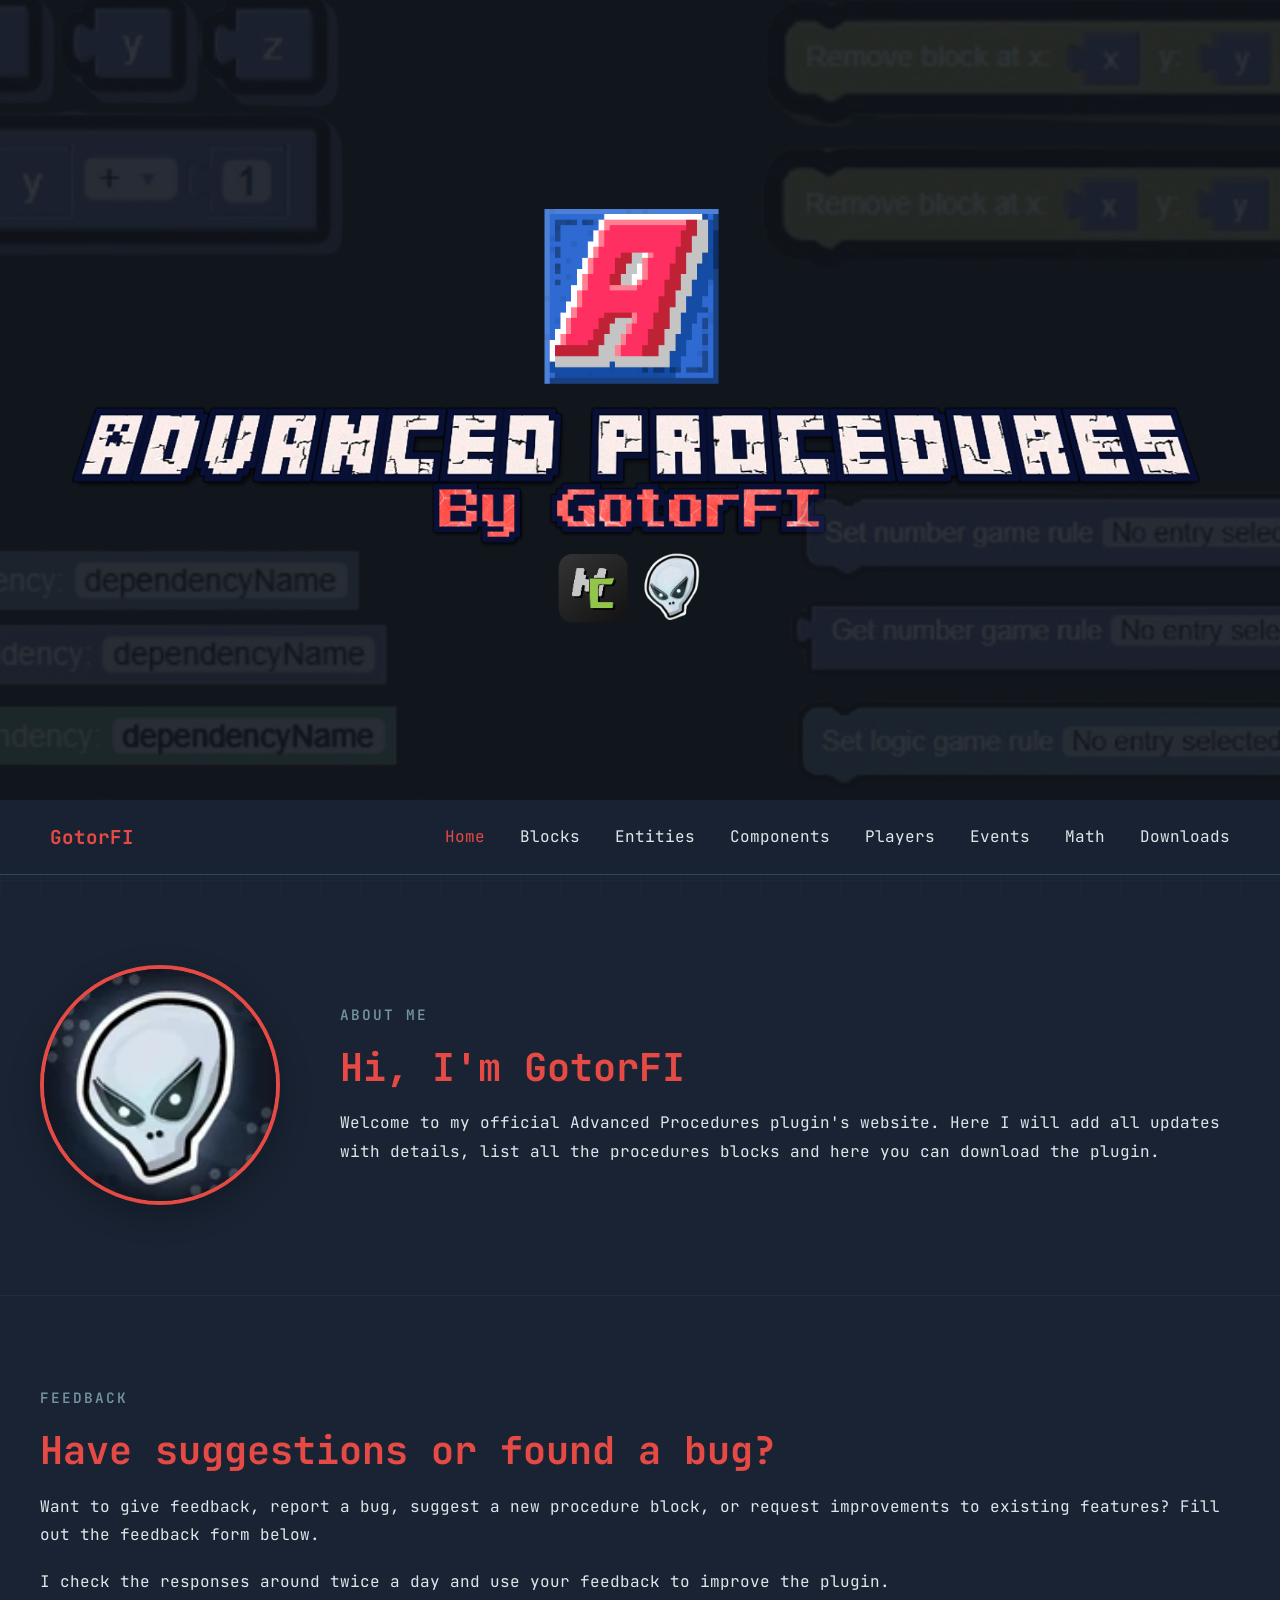
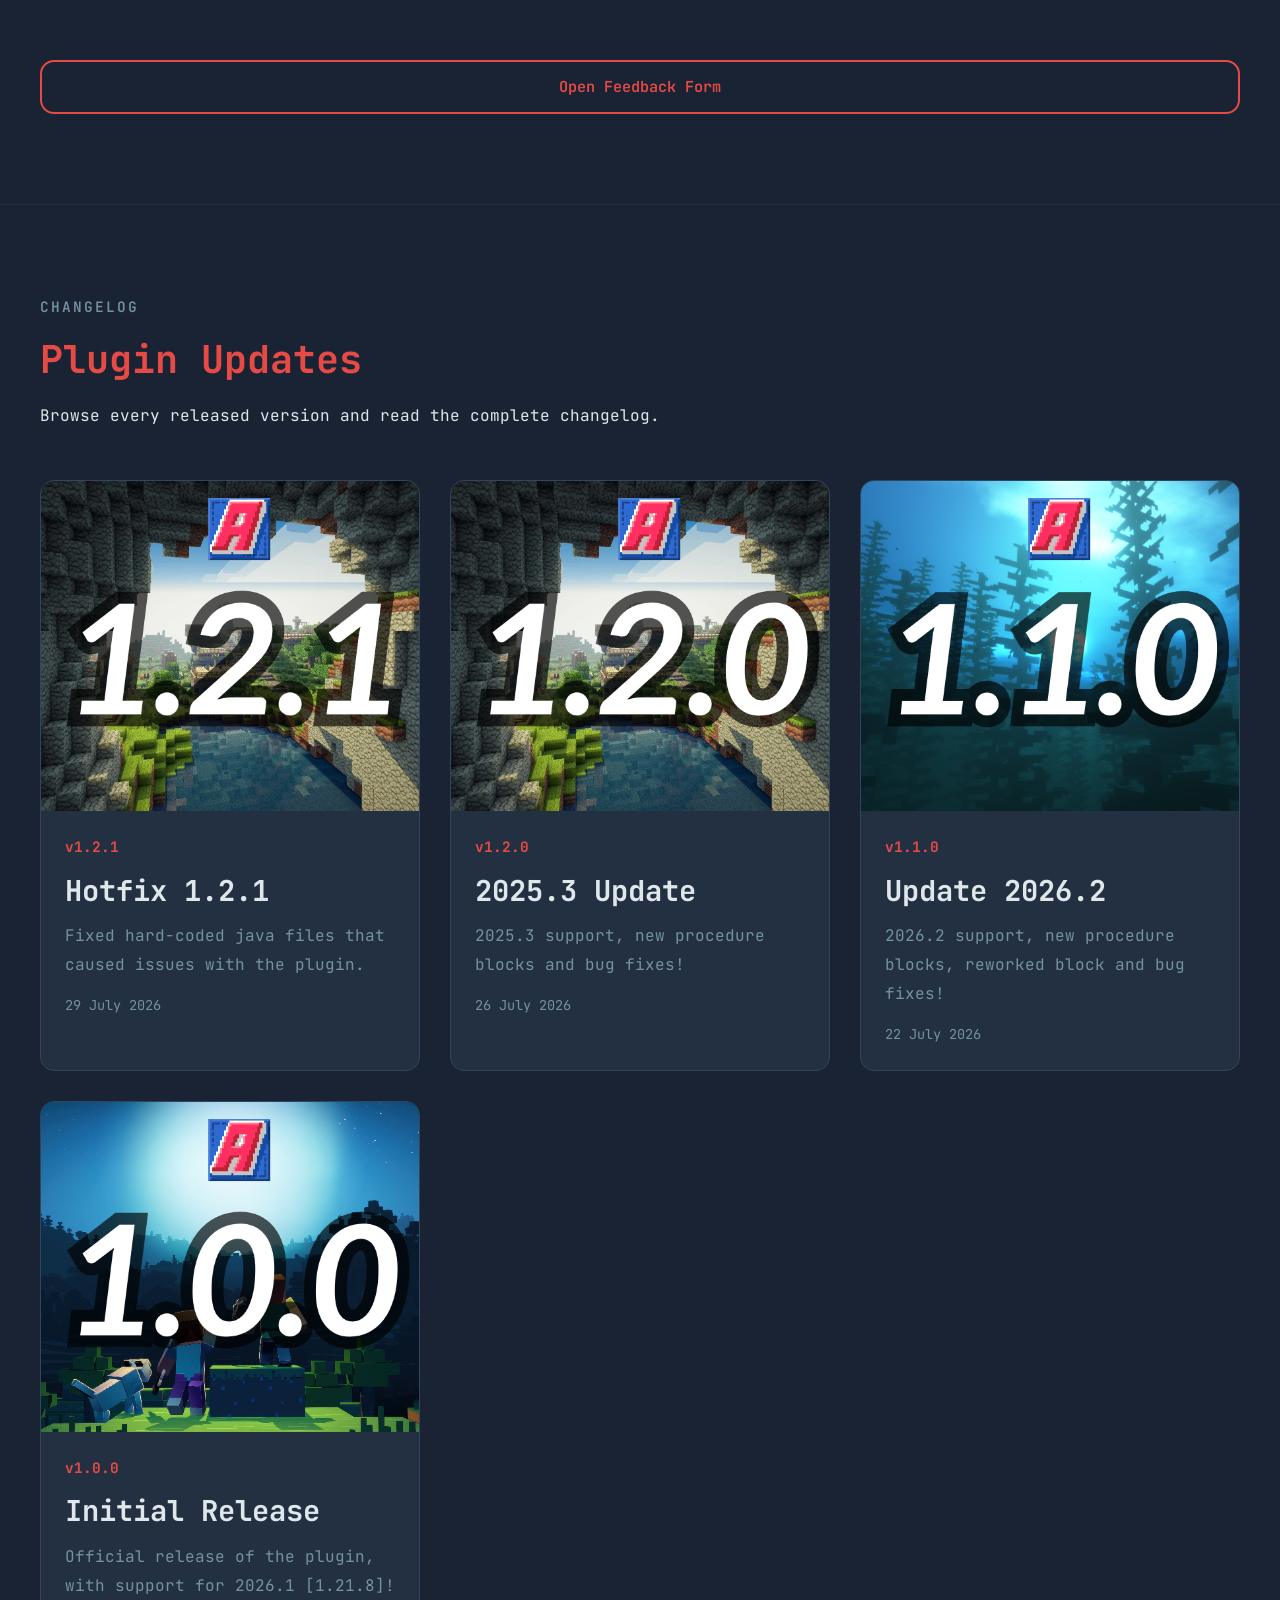
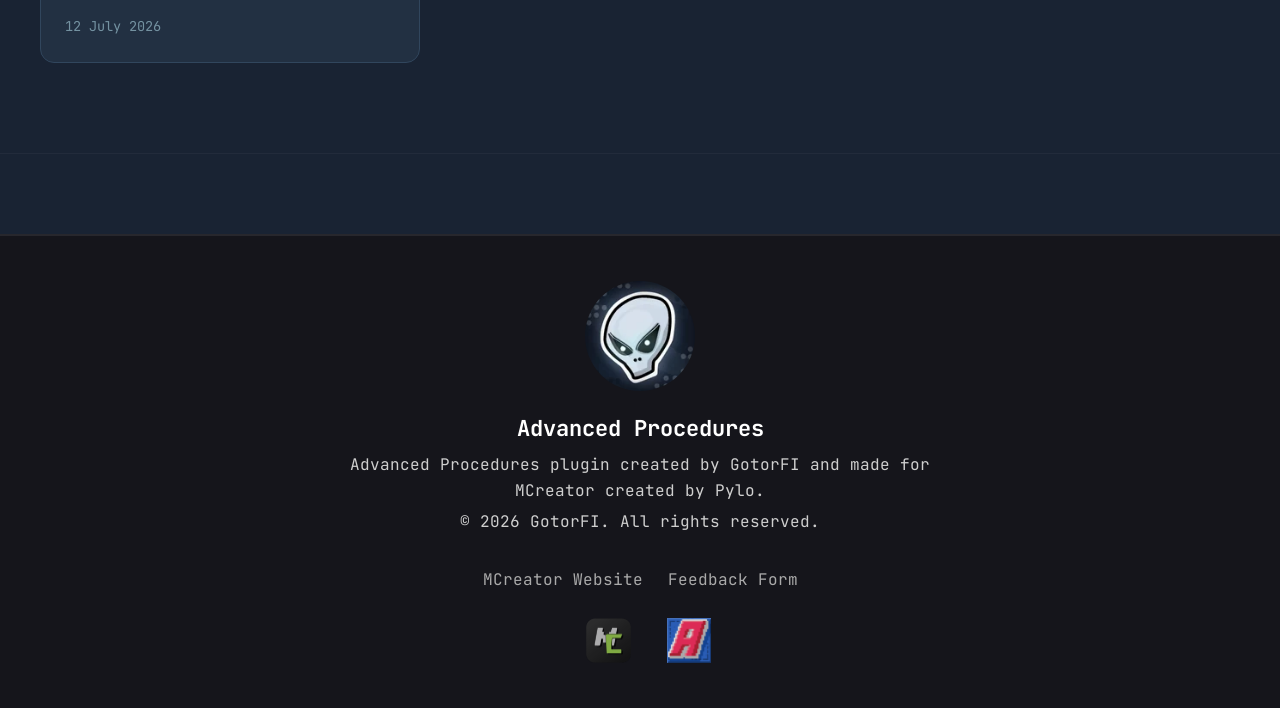
==== index.html @ 1b149593 "pages release v.1.0" ====
<!DOCTYPE html>
<html lang="en">

<head>

    <meta charset="UTF-8">
    <meta name="viewport" content="width=device-width, initial-scale=1.0">

    <title>Advanced Procedures</title>

    <link rel="icon" type="image/png" href="IMG/icon.png">

    <link rel="preconnect" href="https://fonts.googleapis.com">
    <link rel="preconnect" href="https://fonts.gstatic.com" crossorigin>

    <link href="https://fonts.googleapis.com/css2?family=JetBrains+Mono:wght@300;400;500;600;700;800&display=swap" rel="stylesheet">

    <link rel="stylesheet" href="CSS/variables.css">
    <link rel="stylesheet" href="CSS/layout.css">
    <link rel="stylesheet" href="CSS/components.css">
    <link rel="stylesheet" href="CSS/animations.css">
    <link rel="stylesheet" href="CSS/style.css">
    <link rel="stylesheet" href="CSS/responsive.css">

</head>

<body>

    <!-- Header -->

    <header class="hero">

        <img src="IMG/header.png" alt="Header">


    </header>

    <!-- Navigation -->

    <nav class="navbar">

        <div class="navbar-logo">

            <a href="index.html">GotorFI</a>

        </div>

        <button class="navbar-toggle">

            ☰

        </button>

        <ul class="navbar-links">

            <li><a href="index.html" class="active">Home</a></li>
            <li><a href="block.html">Blocks</a></li>
            <li><a href="entity.html">Entities</a></li>
            <li><a href="component.html">Components</a></li>
            <li><a href="player.html">Players</a></li>
            <li><a href="event.html">Events</a></li>
            <li><a href="math.html">Math</a></li>
            <li><a href="downloads.html">Downloads</a></li>

        </ul>

    </nav>

    <main>

        <!-- About -->

        <section class="section section-center">

            <img class="profile-image fade-in" src="IMG/profile.png" alt="Profile">

            <div class="section-content fade-in">

                <span class="section-label">
                    ABOUT ME
                </span>

                <h2>Hi, I'm GotorFI</h2>

                <p>
                    Welcome to my official Advanced Procedures plugin's website. Here I will add all updates with details, list all the procedures blocks and here you can download the plugin.
                </p>

            </div>

        </section>

                <!-- Feedback -->

        <section class="section section-center">

            <div class="section-content fade-in">

                <span class="section-label">
                    FEEDBACK
                </span>

                <h2>Have suggestions or found a bug?</h2>

                <p>
                    Want to give feedback, report a bug, suggest a new procedure block,
                    or request improvements to existing features?
                    Fill out the feedback form below.
                </p>

                <p>
                    I check the responses around twice a day and use your feedback
                    to improve the plugin.
                </p>

                <br>

                <a 
                    class="button-outline"
                    href="https://forms.gle/CTCfRu6MkLdNnoHX9"
                    target="_blank">

                    Open Feedback Form

                </a>

            </div>

        </section>
        

        <!-- Updates -->

        <section class="section">
            <div class="section-content">
                <span class="section-label">
                    CHANGELOG
                </span>

                <h2>Plugin Updates</h2>

                <p>
                    Browse every released version and read the complete changelog.
                </p>

            </div>
            <div class="updates-grid" id="updates-grid"></div>
        </section>


        <footer class="site-footer">

            <div class="footer-avatar">

                <img src="IMG/profile.png" alt="GotorFI">

            </div>


            <div class="footer-info">

                <h3>Advanced Procedures</h3>

                <p>
                    Advanced Procedures plugin created by GotorFI
                    and made for MCreator created by Pylo.
                </p>

                <p>
                    © 2026 GotorFI. All rights reserved.
                </p>

            </div>


            <div class="footer-links">

                <a href="https://mcreator.net/plugin/123957/release-advanced-procedures-gotorfi" target="_blank">
                    MCreator Website
                </a>

                <a href="https://forms.gle/CTCfRu6MkLdNnoHX9" target="_blank">
                    Feedback Form
                </a>

            </div>


            <div class="footer-logos">

                <img src="IMG/mcreator.png" alt="MCreator">

                <img src="IMG/icon.png" alt="Advanced Procedures">

            </div>

        </footer>
    </main>
    <script src="JS/main.js"></script>
    <script src="JS/navbar.js"></script>
    <script src="JS/animation.js"></script>
    <script src="JS/scroll.js"></script>
    <script src="JS/updateslist.js"></script>

</body>

</html>
---- CSS/variables.css ----
:root {
    --background: #192333;
    --primary: #e64a45;
    --text: #dfe7eb;
    --info: #7492a1;

    --surface: #223042;
    --surface-light: #2b3b52;
    --surface-dark: #151d2b;

    --border: #31465d;
    --shadow: rgba(0,0,0,.25);

    --success: #46b96a;
    --warning: #f0b94d;
    --danger: #e64a45;

    --radius-small: 8px;
    --radius: 14px;
    --radius-large: 20px;

    --transition-fast: .15s;
    --transition: .3s;
    --transition-slow: .6s;

    --navbar-height: 75px;
    --header-height: 800px;

    --content-width: 1400px;
    --content-padding: 32px;

    --font: "JetBrains Mono", monospace;

    --shadow-small: 0 4px 12px rgba(0,0,0,.18);
    --shadow-medium: 0 10px 30px rgba(0,0,0,.25);
    --shadow-large: 0 20px 60px rgba(0,0,0,.35);

    --z-navbar: 1000;
    --z-menu: 1050;
    --z-overlay: 1100;
}
---- CSS/layout.css ----
/* Base */

* {
    margin: 0;
    padding: 0;
    box-sizing: border-box;
}

html {
    scroll-behavior: smooth;
}

body {
    background: var(--background);
    color: var(--text);
    font-family: var(--font);
    overflow-x: hidden;
}

/* Main */

main {
    width: 100%;
}

.section {
    width: min(100%, var(--content-width));
    margin: 0 auto;
    padding: 100px var(--content-padding);
}

.section-center {
    display: flex;
    align-items: center;
    justify-content: center;
    gap: 60px;
}

.section-left {
    text-align: left;
}

.section-right {
    text-align: right;
}

.section-content {
    display: flex;
    flex-direction: column;
    gap: 18px;
}

.split {
    display: grid;
    grid-template-columns: repeat(2,1fr);
    gap: 60px;
    align-items: center;
}

.grid-2 {
    display: grid;
    grid-template-columns: repeat(2,1fr);
    gap: 30px;
}

.grid-3 {
    display: grid;
    grid-template-columns: repeat(3,1fr);
    gap: 30px;
}

.grid-4 {
    display: grid;
    grid-template-columns: repeat(4,1fr);
    gap: 30px;
}

/* Header */

.hero {
    position: relative;
    width: 100%;
    height: var(--header-height);
    overflow: hidden;
}

.hero img {
    width: 100%;
    height: 100%;
    object-fit: cover;
}

.hero-overlay {
    position: absolute;
    inset: 0;
    display: flex;
    flex-direction: column;
    justify-content: center;
    align-items: center;
    background: linear-gradient(rgba(0,0,0,.2),rgba(0,0,0,.55));
    text-align: center;
    padding: 30px;
}

/* Navigation */

.navbar {
    position: sticky;
    top: 0;
    width: 100%;
    height: var(--navbar-height);
    display: flex;
    align-items: center;
    justify-content: space-between;
    padding: 0 50px;
    background: rgba(25,35,51,.92);
    backdrop-filter: blur(12px);
    border-bottom: 1px solid var(--border);
    z-index: var(--z-navbar);
}

.navbar-logo a {
    color: var(--primary);
    text-decoration: none;
    font-size: 1.2rem;
    font-weight: 700;
}

.navbar-links {
    display: flex;
    align-items: center;
    gap: 35px;
    list-style: none;
}

.navbar-links a {
    color: var(--text);
    text-decoration: none;
    transition: color var(--transition);
}

.navbar-links a:hover,
.navbar-links a.active {
    color: var(--primary);
}

.navbar-toggle {
    display: none;
}
---- CSS/components.css ----
/* Typography */

h1,h2,h3,h4,h5,h6 {
    color: var(--primary);
    font-weight: 700;
    line-height: 1.2;
}

h1 {
    font-size: 3.5rem;
}

h2 {
    font-size: 2.4rem;
}

h3 {
    font-size: 1.8rem;
}

p {
    color: var(--text);
    line-height: 1.8;
}

a {
    color: inherit;
}

.section-label {
    color: var(--info);
    font-size: .9rem;
    font-weight: 600;
    letter-spacing: 2px;
    text-transform: uppercase;
}

.subtitle {
    color: var(--info);
}

/* Images */

.profile-image {
    width: 240px;
    height: 240px;
    border-radius: 50%;
    object-fit: cover;
    border: 4px solid var(--primary);
    box-shadow: var(--shadow-medium);
    flex-shrink: 0;
}

/* Cards */

.card {
    display: flex;
    flex-direction: column;
    gap: 18px;
    background: var(--surface);
    border: 1px solid var(--border);
    border-radius: var(--radius);
    padding: 28px;
    transition: transform var(--transition),border-color var(--transition),box-shadow var(--transition);
}

.card:hover {
    transform: translateY(-8px);
    border-color: var(--primary);
    box-shadow: var(--shadow-medium);
}

.card-header {
    display: flex;
    align-items: center;
    justify-content: space-between;
    gap: 20px;
}

.card-title {
    color: var(--primary);
    font-size: 1.25rem;
    font-weight: 700;
}

.card-description {
    color: var(--info);
}

/* Code */

.code-block {
    width: 100%;
    overflow-x: auto;
    background: var(--surface-dark);
    border: 1px solid var(--border);
    border-radius: var(--radius);
    padding: 24px;
    font-family: var(--font);
}

.code-block code {
    color: var(--text);
    white-space: pre;
}

/* Message Boxes */

.info-box,
.success-box,
.warning-box,
.error-box {
    display: flex;
    flex-direction: column;
    gap: 10px;
    border-left: 5px solid;
    border-radius: var(--radius);
    padding: 22px;
}

.info-box {
    background: rgba(116,146,161,.12);
    border-color: var(--info);
}

.success-box {
    background: rgba(70,185,106,.12);
    border-color: var(--success);
}

.warning-box {
    background: rgba(240,185,77,.12);
    border-color: var(--warning);
}

.error-box {
    background: rgba(230,74,69,.12);
    border-color: var(--danger);
}

/* Buttons */

.button,
.button-outline,
.button-danger {
    display: inline-flex;
    align-items: center;
    justify-content: center;
    gap: 10px;
    cursor: pointer;
    border-radius: var(--radius);
    font-family: inherit;
    font-size: .95rem;
    font-weight: 600;
    padding: 12px 24px;
    text-decoration: none;
    transition: background var(--transition),color var(--transition),border-color var(--transition),transform var(--transition);
}

.button {
    background: var(--primary);
    color: white;
    border: none;
}

.button:hover {
    transform: translateY(-2px);
}

.button-outline {
    background: transparent;
    color: var(--primary);
    border: 2px solid var(--primary);
}

.button-outline:hover {
    background: var(--primary);
    color: white;
}

.button-danger {
    background: var(--danger);
    color: white;
    border: none;
}

.button-danger:hover {
    transform: translateY(-2px);
}

/* Lists */

.list {
    display: flex;
    flex-direction: column;
    gap: 12px;
    list-style: none;
}

.list li {
    color: var(--text);
}

/* Dividers */

.divider {
    width: 100%;
    height: 1px;
    background: var(--border);
}

/* Tags */

.tag {
    display: inline-flex;
    align-items: center;
    background: var(--surface-light);
    color: var(--info);
    border-radius: 999px;
    padding: 6px 14px;
    font-size: .8rem;
    font-weight: 600;
}

/* Tables */

.table-wrapper {
    overflow-x: auto;
}

table {
    width: 100%;
    border-collapse: collapse;
}

th,
td {
    padding: 16px;
    text-align: left;
    border-bottom: 1px solid var(--border);
}

th {
    color: var(--primary);
}

tr:hover {
    background: rgba(255,255,255,.03);
}

/* Updates */

.updates-grid {
    display: grid;
    grid-template-columns: repeat(auto-fit,minmax(340px,1fr));
    gap: 30px;
    margin-top: 50px;
}

.update-card {
    display: flex;
    flex-direction: column;
    overflow: hidden;
    background: var(--surface);
    border: 1px solid var(--border);
    border-radius: var(--radius);
    text-decoration: none;
    transition: transform var(--transition),border-color var(--transition),box-shadow var(--transition);
}

.update-card:hover {
    transform: translateY(-8px);
    border-color: var(--primary);
    box-shadow: var(--shadow-large);
}

.update-card img {
    width: 100%;
    height: 330px;
    object-fit: cover;
}

.update-content {
    display: flex;
    flex-direction: column;
    gap: 14px;
    padding: 24px;
}

.update-version {
    color: var(--primary);
    font-weight: 700;
    font-size: .9rem;
}

.update-content h3 {
    color: var(--text);
}

.update-content p {
    color: var(--info);
}
.update-date {
    margin-top: auto;
    color: var(--info);
    font-size: .85rem;
}

/* Update Header */

.update-header {
    display: flex;
    align-items: center;
    gap: 30px;
    margin-bottom: 40px;
}

.update-header img {
    width: 220px;
    height: 124px;
    object-fit: cover;
    border-radius: var(--radius);
    border: 1px solid var(--border);
    box-shadow: var(--shadow-medium);
}

.update-header-content {
    display: flex;
    flex-direction: column;
    gap: 12px;
}

/* ========================================================= */
/* MCREATOR STYLE PROCEDURE BLOCK */
/* ========================================================= */

.procedure-card {

    --color: var(--block-color);

    position: relative;

    margin-bottom: 20px;

    padding: 18px 22px;
    padding-left: 34px;

    background: var(--color);

    border-radius: 8px;

    overflow: visible;

    transition:
        transform .15s ease,
        filter .15s ease;

    box-shadow:
        inset 0 -4px rgba(0,0,0,.20),
        0 6px 18px rgba(0,0,0,.25);

}

/* Left connector */

.procedure-card::before{

    content:"";

    position:absolute;

    left:-12px;
    top:18px;

    width:22px;
    height:32px;

    background:inherit;

    border-radius:8px 0 0 8px;

}

/* Right socket */

.procedure-card::after{

    content:"";

    position:absolute;

    right:-10px;
    top:18px;

    width:18px;
    height:32px;

    background:#1b1b1b;

    border-radius:0 8px 8px 0;

}

.procedure-card:hover{

    transform:translateY(-2px);

    filter:brightness(1.05);

}

.procedure-header{

    display:flex;

    justify-content:space-between;

    align-items:flex-start;

    gap:15px;

}

.procedure-title{

    color:white;

    font-size:17px;

    font-weight:700;

    line-height:1.45;

    word-break:break-word;

}

.procedure-description{

    margin-top:12px;

    color:rgba(255,255,255,.92);

    line-height:1.6;

    font-size:15px;

}

.procedure-tags{

    display:flex;

    flex-wrap:wrap;

    gap:6px;

}

.procedure-tag{

    padding:4px 10px;

    border-radius:999px;

    background:rgba(0,0,0,.22);

    color:white;

    font-size:11px;

    font-weight:700;

    text-transform:uppercase;

    letter-spacing:.4px;

}

.tag-action{

    background:#2e8b57;

}

.tag-data{

    background:#3d74d8;

}

.tag-suggestion{

    background:#d68b1d;

}

.tag-category{

    background:rgba(255,255,255,.18);

}

/* ========================================================= */
/* HEADER */
/* ========================================================= */

.procedure-header{

    display:flex;

    align-items:center;

    justify-content:space-between;

    gap:15px;

}

.procedure-title{

    font-size:17px;

    font-weight:700;

    line-height:1.45;

    color:white;

    word-break:break-word;

}

/* ========================================================= */
/* TAGS */
/* ========================================================= */

.procedure-tags{

    display:flex;

    gap:8px;

    flex-wrap:wrap;

}

.procedure-tag{

    padding:4px 10px;

    border-radius:999px;

    font-size:11px;

    font-weight:700;

    text-transform:uppercase;

    letter-spacing:.5px;

    color:white;

}

/* ========================================================= */
/* DESCRIPTION */
/* ========================================================= */

.procedure-description{

    color:#d4d4d4;

    line-height:1.65;

    font-size:15px;

}

/* ========================================================= */
/* CATEGORY COLORS */
/* ========================================================= */

.category-block{
    --block-color:#ad9d4b;
}

.category-entity{
    --block-color:#4a57a8;
}

.category-component{
    --block-color:#913d3d;
}

.category-player{
    --block-color:#0f868a;
}

.category-event{
    --block-color:#503885;
}

.category-item{
    --block-color:#8a0f42;
}

.category-math{
    --block-color:#2f496b;
}

.category-variable{
    --block-color:#2d8f54;
}

.category-trigger{
    --block-color:#d4701f;
}

/* ========================================================= */
/* TAG COLORS */
/* ========================================================= */

.tag-action{

    background:#2e8b57;

}

.tag-data{

    background:#4267c7;

}

.tag-suggestion{

    background:#d58520;

}

.tag-category{

    background:rgba(255,255,255,.08);

}

/* ========================================================= */
/* SMALL ANIMATION */
/* ========================================================= */

.procedure-card:hover .procedure-title{

    color:white;

}

/* ========================================================= */
/* MCreator block shape */
/* ========================================================= */

.procedure-main{
    position:relative;
    z-index:2;
}

.procedure-top-notch,
.procedure-bottom-notch{

    position:absolute;

    left:30px;

    width:42px;
    height:10px;

    background:#1b1b1b;

    border-radius:0 0 6px 6px;

    z-index:3;

}

.procedure-top-notch{

    top:-2px;

    border-radius:0 0 6px 6px;

}

.procedure-bottom-notch{

    bottom:-2px;

    border-radius:6px 6px 0 0;

}

.procedure-title-row{

    display:flex;

    align-items:flex-start;

    gap:14px;

}

.procedure-icon{

    width:38px;
    height:38px;

    min-width:38px;

    border-radius:10px;

    background:rgba(255,255,255,.16);

    display:flex;

    align-items:center;

    justify-content:center;

    font-size:20px;

    box-shadow:
        inset 0 1px rgba(255,255,255,.15);

}

/* ========================================= */
/* DOWNLOADS */
/* ========================================= */

.downloads-grid{

    display:grid;

    grid-template-columns:repeat(auto-fit,minmax(320px,1fr));

    gap:25px;

}

.download-card{

    background:#22242b;

    border:2px solid rgba(255,255,255,.08);

    border-radius:18px;

    padding:25px;

    transition:.2s;

}

.download-card:hover{

    transform:translateY(-5px);

    border-color:#6aa8ff;

}

.download-header{

    display:flex;

    justify-content:space-between;

    align-items:center;

    margin-bottom:15px;

}

.download-version{

    font-size:24px;

    font-weight:700;

}

.download-support{

    color:#bbb;

    margin-top:5px;

}

.download-icon{

    font-size:46px;

}

.download-file{

    color:#ddd;

    margin:20px 0;

    word-break:break-all;

}

.download-thanks {

    text-align:center;

    width:100%;

    font-size:18px;

    color:#bdbdbd;

    font-style:italic;

    margin-top:20px;

}

/* ========================================================= */
/* FOOTER */
/* ========================================================= */


.site-footer {

    margin-top:80px;

    padding:45px 20px;

    background:#15151b;

    border-top:2px solid rgba(255,255,255,.08);

    display:flex;

    flex-direction:column;

    align-items:center;

    text-align:center;

    gap:25px;

}


/* Profile image */

.footer-avatar img {

    width:110px;

    height:110px;

    border-radius:50%;

    object-fit:cover;

}


/* Text */

.footer-info h3 {

    margin:0 0 10px;

    color:white;

    font-size:22px;

}


.footer-info p {

    margin:6px 0;

    color:#cfcfcf;

    line-height:1.6;

    max-width:600px;

}


/* Links */

.footer-links {

    display:flex;

    justify-content:center;

    gap:25px;

    flex-wrap:wrap;

}


.footer-links a {

    color:#aaa;

    text-decoration:none;

    transition:.2s;

}


.footer-links a:hover {

    color:white;

}


/* Logos */

.footer-logos {

    display:flex;

    align-items:center;

    justify-content:center;

    gap:18px;

}


.footer-logos img {

    object-fit:contain;

    opacity:.85;

}


.footer-logos img:first-child {

    width:80px;

    height:45px;

}


.footer-logos img:last-child {

    width:45px;

    height:45px;

}
---- CSS/animations.css ----
/* Visibility */

.hidden {
    opacity: 0;
    visibility: hidden;
}

.visible {
    opacity: 1;
    visibility: visible;
}

/* Fade */

.fade-in {
    animation: fadeIn .8s ease forwards;
}

.fade-out {
    animation: fadeOut .8s ease forwards;
}

/* Slide */

.slide-up {
    animation: slideUp .8s ease forwards;
}

.slide-down {
    animation: slideDown .8s ease forwards;
}

.slide-left {
    animation: slideLeft .8s ease forwards;
}

.slide-right {
    animation: slideRight .8s ease forwards;
}

/* Zoom */

.zoom-in {
    animation: zoomIn .6s ease forwards;
}

.zoom-out {
    animation: zoomOut .6s ease forwards;
}

/* Rotate */

.rotate-in {
    animation: rotateIn .8s ease forwards;
}

.rotate-out {
    animation: rotateOut .8s ease forwards;
}

/* Blur */

.blur-in {
    animation: blurIn .8s ease forwards;
}

.blur-out {
    animation: blurOut .8s ease forwards;
}

/* Float */

.float {
    animation: floating 3s ease-in-out infinite;
}

/* Pulse */

.pulse {
    animation: pulse 2s infinite;
}

/* Bounce */

.bounce {
    animation: bounce 1.2s infinite;
}

/* Speeds */

.instant {
    animation-duration: 0s;
}

.fast {
    animation-duration: .3s;
}

.normal {
    animation-duration: .8s;
}

.slow {
    animation-duration: 1.5s;
}

.xslow {
    animation-duration: 2.5s;
}

/* Delays */

.delay-1 {
    animation-delay: .2s;
}

.delay-2 {
    animation-delay: .4s;
}

.delay-3 {
    animation-delay: .6s;
}

.delay-4 {
    animation-delay: .8s;
}

.delay-5 {
    animation-delay: 1s;
}

/* Keyframes */

@keyframes fadeIn {
    from {
        opacity: 0;
    }
    to {
        opacity: 1;
    }
}

@keyframes fadeOut {
    from {
        opacity: 1;
    }
    to {
        opacity: 0;
    }
}

@keyframes slideUp {
    from {
        opacity: 0;
        transform: translateY(60px);
    }
    to {
        opacity: 1;
        transform: translateY(0);
    }
}

@keyframes slideDown {
    from {
        opacity: 0;
        transform: translateY(-60px);
    }
    to {
        opacity: 1;
        transform: translateY(0);
    }
}

@keyframes slideLeft {
    from {
        opacity: 0;
        transform: translateX(-60px);
    }
    to {
        opacity: 1;
        transform: translateX(0);
    }
}

@keyframes slideRight {
    from {
        opacity: 0;
        transform: translateX(60px);
    }
    to {
        opacity: 1;
        transform: translateX(0);
    }
}

@keyframes zoomIn {
    from {
        opacity: 0;
        transform: scale(.8);
    }
    to {
        opacity: 1;
        transform: scale(1);
    }
}

@keyframes zoomOut {
    from {
        opacity: 0;
        transform: scale(1.2);
    }
    to {
        opacity: 1;
        transform: scale(1);
    }
}

@keyframes rotateIn {
    from {
        opacity: 0;
        transform: rotate(-15deg) scale(.9);
    }
    to {
        opacity: 1;
        transform: rotate(0) scale(1);
    }
}

@keyframes rotateOut {
    from {
        opacity: 1;
        transform: rotate(0);
    }
    to {
        opacity: 0;
        transform: rotate(15deg);
    }
}

@keyframes blurIn {
    from {
        opacity: 0;
        filter: blur(12px);
    }
    to {
        opacity: 1;
        filter: blur(0);
    }
}

@keyframes blurOut {
    from {
        opacity: 1;
        filter: blur(0);
    }
    to {
        opacity: 0;
        filter: blur(12px);
    }
}

@keyframes floating {
    0% {
        transform: translateY(0);
    }
    50% {
        transform: translateY(-12px);
    }
    100% {
        transform: translateY(0);
    }
}

@keyframes pulse {
    0% {
        transform: scale(1);
    }
    50% {
        transform: scale(1.04);
    }
    100% {
        transform: scale(1);
    }
}

@keyframes bounce {
    0%,
    100% {
        transform: translateY(0);
    }
    40% {
        transform: translateY(-16px);
    }
    60% {
        transform: translateY(-8px);
    }
}
---- CSS/style.css ----
/* Selection */

::selection {
    background: var(--primary);
    color: white;
}

/* Scrollbar */

::-webkit-scrollbar {
    width: 12px;
}

::-webkit-scrollbar-track {
    background: var(--surface-dark);
}

::-webkit-scrollbar-thumb {
    background: var(--border);
    border-radius: 999px;
}

::-webkit-scrollbar-thumb:hover {
    background: var(--primary);
}

/* Body */

body {
    background: var(--background);
    color: var(--text);
    font-family: var(--font);
    line-height: 1.7;
}

/* Background */

body::before {
    content: "";
    position: fixed;
    inset: 0;
    background-image:
        linear-gradient(rgba(255,255,255,.015) 1px, transparent 1px),
        linear-gradient(90deg, rgba(255,255,255,.015) 1px, transparent 1px);
    background-size: 40px 40px;
    pointer-events: none;
    z-index: -1;
}

/* Header */

.hero-overlay h1 {
    font-size: clamp(2.5rem,6vw,5rem);
    margin-bottom: 16px;
    text-shadow: 0 0 20px rgba(0,0,0,.45);
}

.hero-overlay p {
    color: var(--info);
    font-size: 1.15rem;
    max-width: 700px;
}

/* Navigation */

.navbar {
    transition: background var(--transition),box-shadow var(--transition);
}

.navbar.scrolled {
    box-shadow: var(--shadow-medium);
}

/* Links */

a {
    transition: color var(--transition);
}

/* Sections */

.section:not(:last-child) {
    border-bottom: 1px solid rgba(255,255,255,.04);
}

/* Images */

img {
    display: block;
    max-width: 100%;
}

/* Forms */

input,
textarea,
select {
    width: 100%;
    background: var(--surface);
    color: var(--text);
    border: 1px solid var(--border);
    border-radius: var(--radius);
    font-family: inherit;
    padding: 14px 16px;
    outline: none;
    transition: border-color var(--transition),box-shadow var(--transition);
}

input:focus,
textarea:focus,
select:focus {
    border-color: var(--primary);
    box-shadow: 0 0 0 3px rgba(230,74,69,.15);
}

/* Code */

pre {
    overflow-x: auto;
}

code {
    font-family: var(--font);
}

/* Utilities */

.text-primary {
    color: var(--primary);
}

.text-info {
    color: var(--info);
}

.text-center {
    text-align: center;
}

.shadow {
    box-shadow: var(--shadow-medium);
}

.rounded {
    border-radius: var(--radius);
}

.full-width {
    width: 100%;
}
---- CSS/responsive.css ----
/* Large Desktop */

@media (max-width:1600px) {
    .section {
        padding: 90px 40px;
    }

    .grid-4 {
        grid-template-columns: repeat(3,1fr);
    }
}

/* Desktop */

@media (max-width:1200px) {
    .section {
        padding: 80px 32px;
    }

    .section-center,
    .split {
        gap: 40px;
    }

    .grid-4 {
        grid-template-columns: repeat(2,1fr);
    }

    .hero {
        height: 420px;
    }

    h1 {
        font-size: 3rem;
    }

    h2 {
        font-size: 2.2rem;
    }
}

/* Tablet */

@media (max-width:992px) {
    .section-center,
    .split {
        grid-template-columns: 1fr;
        flex-direction: column;
        text-align: center;
    }

    .grid-3 {
        grid-template-columns: repeat(2,1fr);
    }

    .grid-4 {
        grid-template-columns: repeat(2,1fr);
    }

    .navbar {
        padding: 0 24px;
    }

    .navbar-links {
        gap: 24px;
    }

    .profile-image {
        width: 190px;
        height: 190px;
    }

    .hero {
        height: 360px;
    }
}

/* Mobile */

@media (max-width:768px) {
    :root {
        --navbar-height: 70px;
    }

    .navbar {
        padding: 0 20px;
    }

    .navbar-toggle {
        display: flex;
        align-items: center;
        justify-content: center;
        width: 46px;
        height: 46px;
        background: transparent;
        border: none;
        color: var(--text);
        font-size: 1.6rem;
        cursor: pointer;
    }

    .navbar-links {
        position: fixed;
        top: var(--navbar-height);
        left: 0;
        width: 100%;
        background: var(--background);
        border-top: 1px solid var(--border);
        display: flex;
        flex-direction: column;
        align-items: center;
        gap: 0;
        max-height: 0;
        overflow: hidden;
        transition: max-height var(--transition);
    }

    .navbar-links.open {
        max-height: 600px;
    }

    .navbar-links li {
        width: 100%;
    }

    .navbar-links a {
        display: block;
        width: 100%;
        padding: 18px;
        text-align: center;
    }

    .grid-2,
    .grid-3,
    .grid-4 {
        grid-template-columns: 1fr;
    }

    .hero {
        height: 300px;
    }

    .hero-overlay {
        padding: 20px;
    }

    .hero-overlay h1 {
        font-size: 2.4rem;
    }

    .hero-overlay p {
        font-size: 1rem;
    }

    .section {
        padding: 70px 24px;
    }

    .profile-image {
        width: 160px;
        height: 160px;
    }

    h1 {
        font-size: 2.4rem;
    }

    h2 {
        font-size: 2rem;
    }

    h3 {
        font-size: 1.5rem;
    }

    .card {
        padding: 22px;
    }
}

/* Small Mobile */

@media (max-width:480px) {
    .hero {
        height: 240px;
    }

    .section {
        padding: 60px 18px;
    }

    .profile-image {
        width: 130px;
        height: 130px;
    }

    .hero-overlay h1 {
        font-size: 2rem;
    }

    .hero-overlay p {
        font-size: .9rem;
    }

    h2 {
        font-size: 1.8rem;
    }

    p {
        font-size: .95rem;
    }

    .button,
    .button-outline,
    .button-danger {
        width: 100%;
    }
}

.update-header {
    flex-direction: column;
    text-align: center;
}

.update-header img {
    width: 100%;
    max-width: 320px;
    height: auto;
}

@media(max-width:700px){


    .footer-profile {

        flex-direction:column;

        text-align:center;

    }


    .footer-profile img {

        width:80px;

        height:80px;

    }


    .footer-links {

        flex-direction:column;

        gap:12px;

    }


}
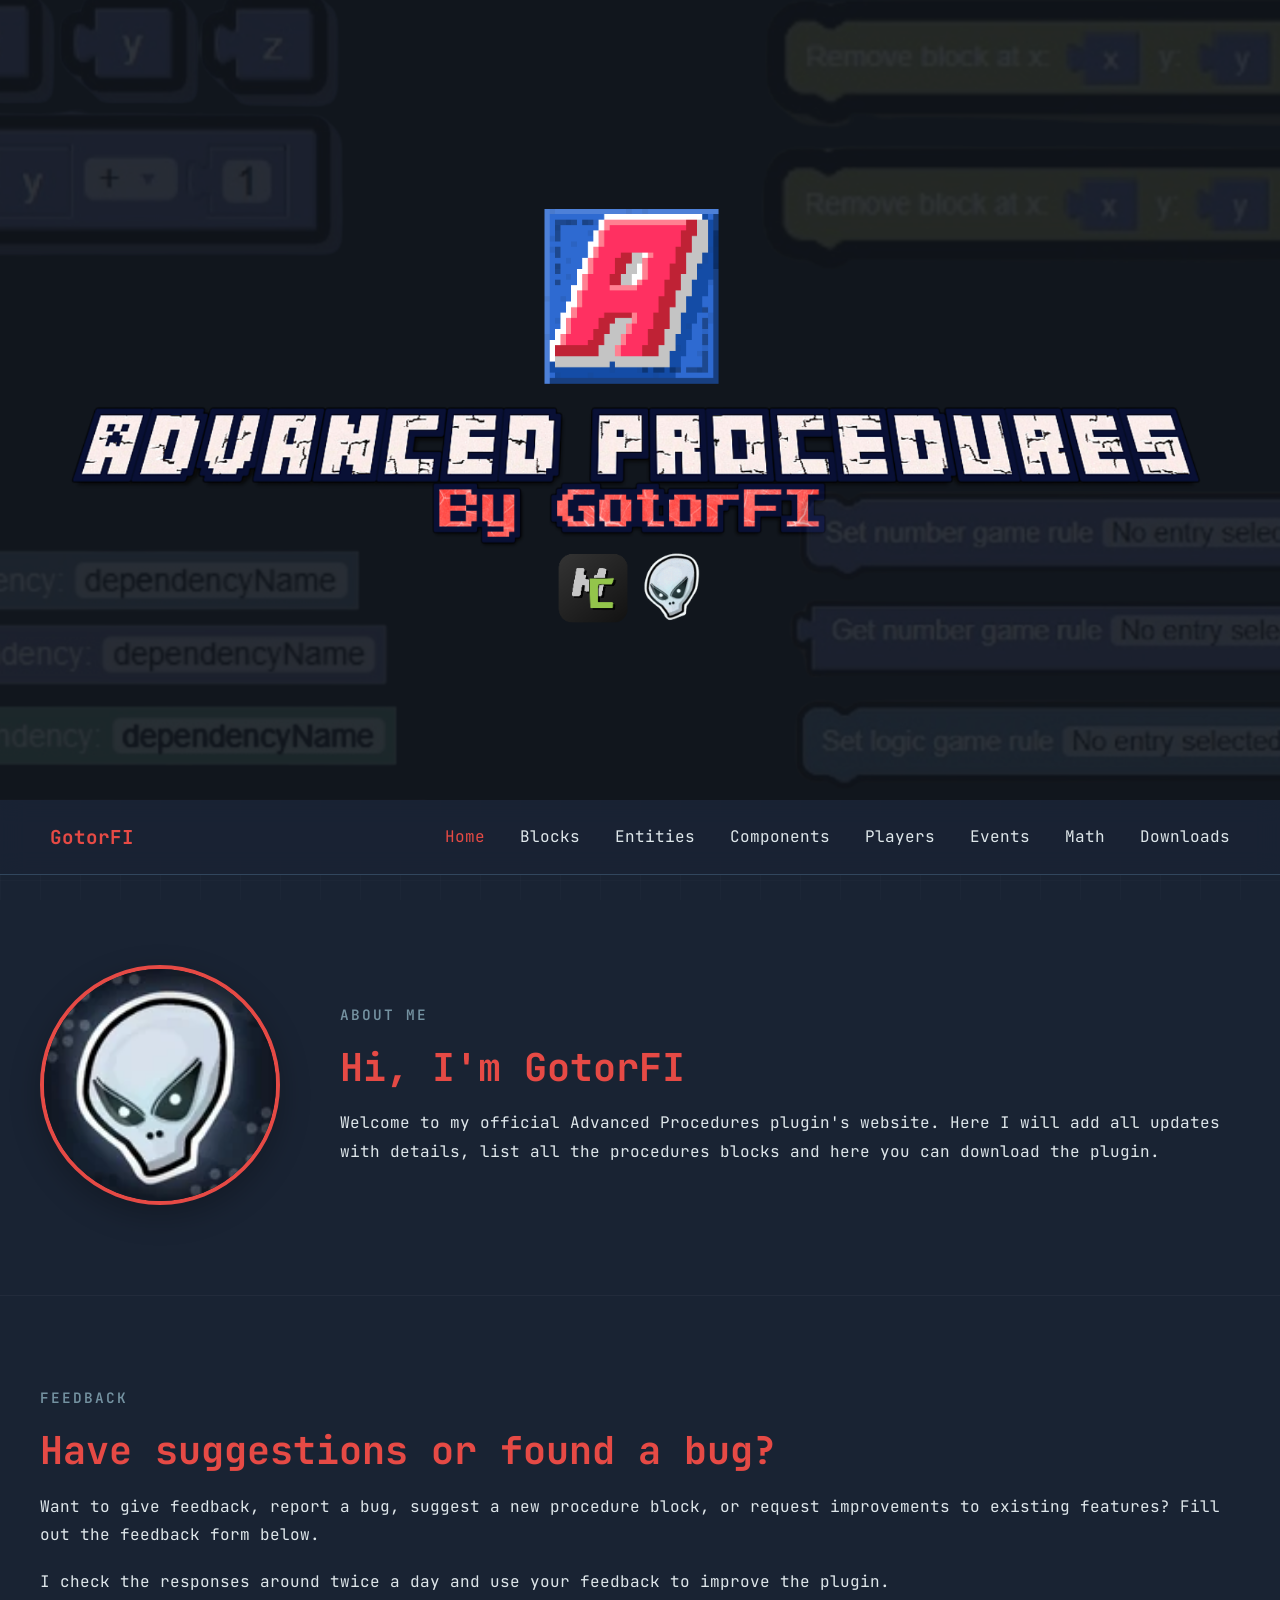
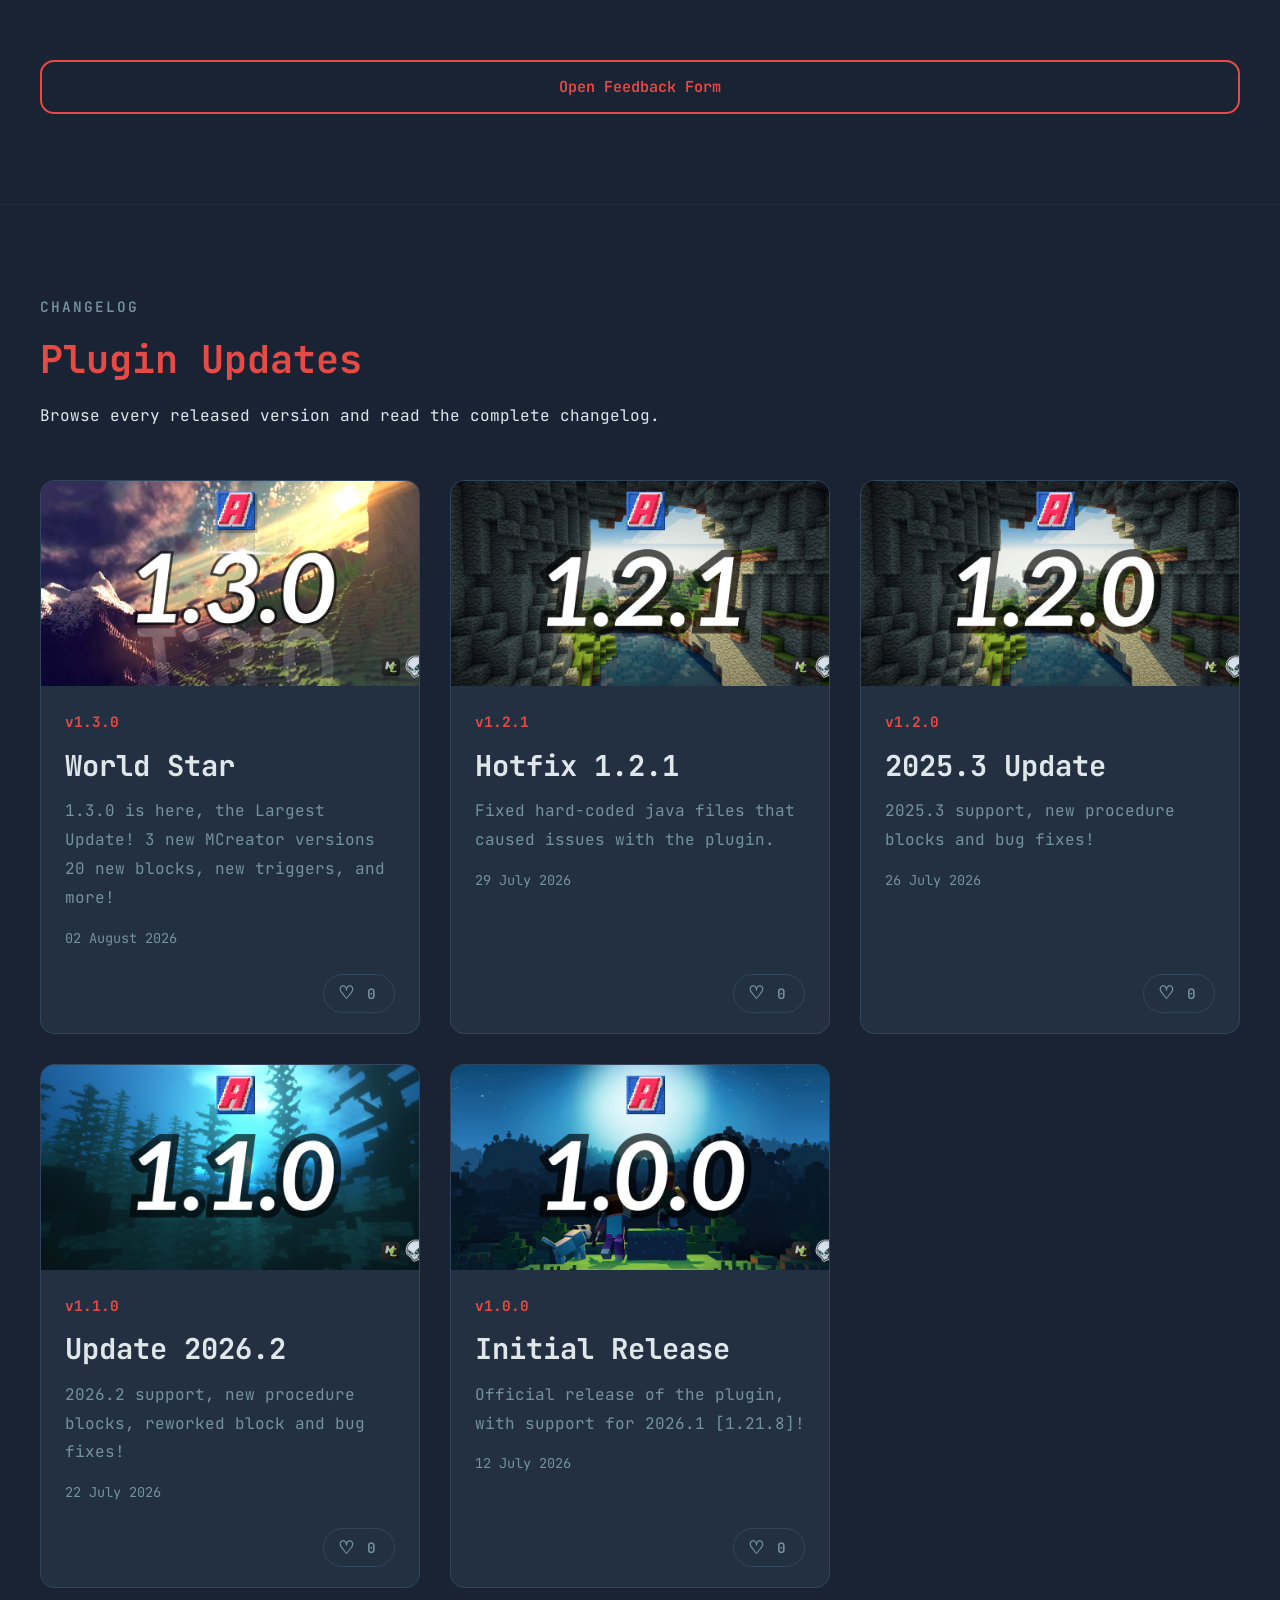
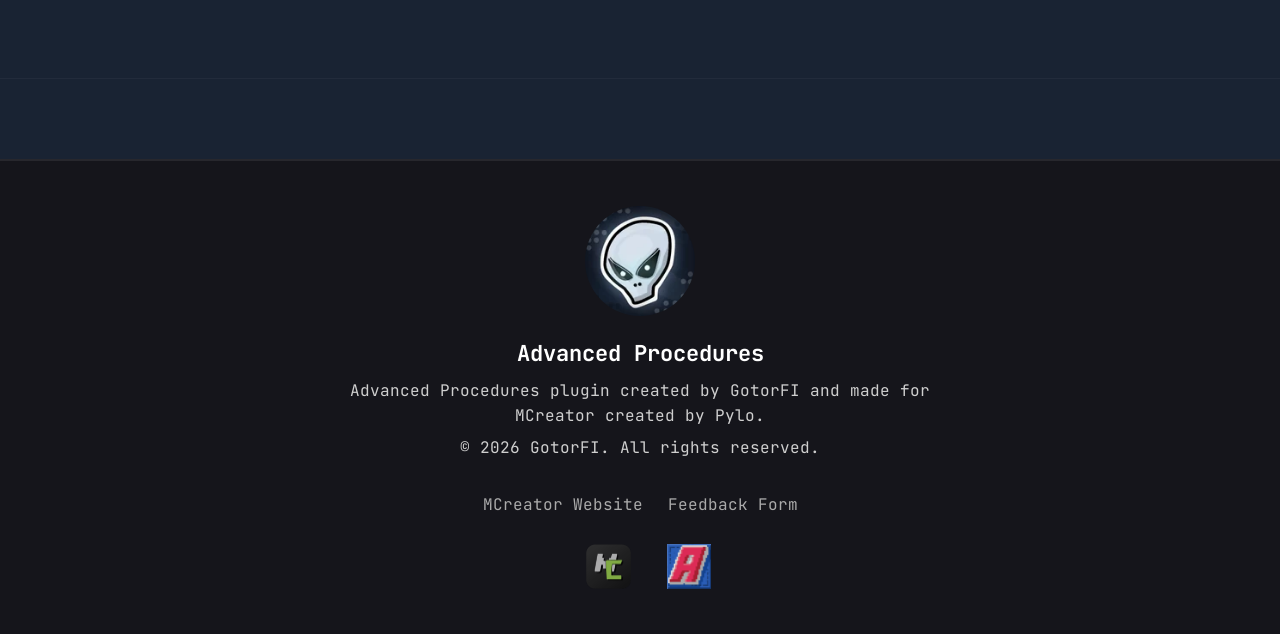
==== commit c6b1bd0b: "fix fast" ====
--- a/index.html
+++ b/index.html
@@ -117,7 +117,7 @@
 
                 <a 
                     class="button-outline"
-                    href="https://forms.gle/CTCfRu6MkLdNnoHX9"
+                    href="feedback.html"
                     target="_blank">
 
                     Open Feedback Form
@@ -179,7 +179,7 @@
                     MCreator Website
                 </a>
 
-                <a href="https://forms.gle/CTCfRu6MkLdNnoHX9" target="_blank">
+                <a href="feedback.html" target="_blank">
                     Feedback Form
                 </a>
 
@@ -200,6 +200,7 @@
     <script src="JS/navbar.js"></script>
     <script src="JS/animation.js"></script>
     <script src="JS/scroll.js"></script>
+    <script src="JS/likes.js"></script>
     <script src="JS/updateslist.js"></script>
 
 </body>
--- a/CSS/components.css
+++ b/CSS/components.css
@@ -276,7 +276,7 @@
 
 .update-card img {
     width: 100%;
-    height: 330px;
+    height: 205px;
     object-fit: cover;
 }
 
@@ -330,6 +330,170 @@
     gap: 12px;
 }
 
+
+/* Likes */
+
+
+.like-button {
+
+    display: inline-flex;
+
+    align-items: center;
+
+    justify-content: center;
+
+    gap: 8px;
+
+    width: fit-content;
+
+    padding: 9px 14px;
+
+    border: 1px solid var(--border);
+
+    border-radius: 999px;
+
+    background: var(--surface);
+
+    color: var(--info);
+
+    font-family: inherit;
+
+    font-size: .9rem;
+
+    font-weight: 600;
+
+    cursor: pointer;
+
+    transition:
+        transform var(--transition),
+        background var(--transition),
+        border-color var(--transition),
+        color var(--transition),
+        box-shadow var(--transition);
+
+}
+
+
+.like-button:hover {
+
+    transform: translateY(-2px);
+
+    border-color: var(--primary);
+
+    color: var(--primary);
+
+    box-shadow: var(--shadow-medium);
+
+}
+
+
+.like-button:active {
+
+    transform: scale(.95);
+
+}
+
+
+.like-button:disabled {
+
+    opacity: .6;
+
+    cursor: wait;
+
+}
+
+
+.like-icon {
+
+    font-size: 1.15rem;
+
+    line-height: 1;
+
+    transition:
+        transform var(--transition);
+
+}
+
+
+.like-button:hover .like-icon {
+
+    transform: scale(1.15);
+
+}
+
+
+.like-button.liked {
+
+    color: var(--primary);
+
+    border-color: var(--primary);
+
+    background: color-mix(
+        in srgb,
+        var(--primary) 10%,
+        var(--surface)
+    );
+
+}
+
+
+.like-count {
+
+    min-width: 18px;
+
+    text-align: center;
+
+}
+
+
+.update-card {
+
+    display: flex;
+
+    flex-direction: column;
+
+    overflow: hidden;
+
+    background: var(--surface);
+
+    border: 1px solid var(--border);
+
+    border-radius: var(--radius);
+
+    text-decoration: none;
+
+    transition:
+        transform var(--transition),
+        border-color var(--transition),
+        box-shadow var(--transition);
+
+}
+
+
+.update-card-link {
+
+    display: flex;
+
+    flex-direction: column;
+
+    flex: 1;
+
+    text-decoration: none;
+
+}
+
+
+.update-like {
+
+    display: flex;
+
+    justify-content: flex-end;
+
+    padding: 0 24px 20px;
+
+}
+
+
 /* ========================================================= */
 /* MCREATOR STYLE PROCEDURE BLOCK */
 /* ========================================================= */
@@ -969,4 +1133,606 @@
 
     height:45px;
 
+}
+
+/* ========================================================= */
+/* FEEDBACK FORM */
+/* ========================================================= */
+
+
+.feedback-form {
+
+    display:flex;
+
+    flex-direction:column;
+
+    gap:14px;
+
+    max-width:700px;
+
+    margin:auto;
+
+}
+
+
+
+.feedback-form label {
+
+    color:white;
+
+    font-weight:700;
+
+    font-size:14px;
+
+    margin-top:10px;
+
+}
+
+
+
+.feedback-form input,
+.feedback-form select,
+.feedback-form textarea {
+
+
+    width:100%;
+
+    box-sizing:border-box;
+
+    padding:14px 16px;
+
+
+    background:#1f1f25;
+
+    color:white;
+
+
+    border:2px solid rgba(255,255,255,.1);
+
+    border-radius:12px;
+
+
+    font-family:"JetBrains Mono", monospace;
+
+    font-size:14px;
+
+
+    transition:.2s;
+
+}
+
+
+
+.feedback-form textarea {
+
+    min-height:150px;
+
+    resize:vertical;
+
+}
+
+
+
+.feedback-form input:focus,
+.feedback-form select:focus,
+.feedback-form textarea:focus {
+
+
+    outline:none;
+
+    border-color:#4a57a8;
+
+
+    box-shadow:
+
+        0 0 15px rgba(74,87,168,.35);
+
+}
+
+
+
+.feedback-form select option {
+
+    background:#1f1f25;
+
+    color:white;
+
+}
+
+
+
+/* Status message */
+
+
+#status {
+
+
+    text-align:center;
+
+    margin-top:25px;
+
+    color:white;
+
+    font-weight:700;
+
+}
+
+
+
+
+/* ========================================================= */
+/* EMAIL WARNING MODAL */
+/* ========================================================= */
+
+.email-warning-modal {
+
+    position:fixed;
+
+    inset:0;
+
+    z-index:9999;
+
+    display:flex;
+
+    align-items:center;
+
+    justify-content:center;
+
+    padding:25px;
+
+    background:rgba(0,0,0,.75);
+
+    backdrop-filter:blur(6px);
+
+    opacity:0;
+
+    visibility:hidden;
+
+    transition:
+        opacity .2s ease,
+        visibility .2s ease;
+
+}
+
+
+.email-warning-modal.active {
+
+    opacity:1;
+
+    visibility:visible;
+
+}
+
+
+/* ========================================================= */
+/* MODAL BOX */
+/* ========================================================= */
+
+.email-warning-box {
+
+    width:100%;
+
+    max-width:680px;
+
+    max-height:90vh;
+
+    overflow-y:auto;
+
+    padding:35px;
+
+    border-radius:18px;
+
+    background:#1f1f25;
+
+    border:2px solid rgba(255,255,255,.1);
+
+    box-shadow:
+        0 25px 80px rgba(0,0,0,.55);
+
+    text-align:center;
+
+    transform:translateY(15px) scale(.97);
+
+    transition:
+        transform .2s ease;
+
+}
+
+
+.email-warning-modal.active
+.email-warning-box {
+
+    transform:translateY(0) scale(1);
+
+}
+
+
+/* ========================================================= */
+/* WARNING IMAGE */
+/* ========================================================= */
+
+.email-warning-image {
+
+    display:block;
+
+    width:90px;
+
+    height:90px;
+
+    object-fit:contain;
+
+    margin:0 auto 20px;
+
+}
+
+
+.email-warning-box h2 {
+
+    margin:0 0 25px;
+
+    color:#e6b84a;
+
+    font-size:28px;
+
+    text-transform:uppercase;
+
+    letter-spacing:1px;
+
+}
+
+
+/* ========================================================= */
+/* TEXT */
+/* ========================================================= */
+
+.email-warning-text {
+
+    text-align:left;
+
+}
+
+
+.email-warning-text p {
+
+    margin:0 0 16px;
+
+    color:#d4d4d4;
+
+    line-height:1.65;
+
+    font-size:15px;
+
+}
+
+
+.email-warning-question {
+
+    margin:25px 0;
+
+    color:white;
+
+    font-weight:600;
+
+    line-height:1.5;
+
+}
+
+
+/* ========================================================= */
+/* BUTTONS */
+/* ========================================================= */
+
+.email-warning-buttons {
+
+    display:flex;
+
+    justify-content:center;
+
+    gap:15px;
+
+    flex-wrap:wrap;
+
+}
+
+
+.email-warning-buttons button {
+
+    cursor:pointer;
+
+}
+
+
+/* ========================================================= */
+/* PREVENT BACKGROUND SCROLL */
+/* ========================================================= */
+
+body.modal-open {
+
+    overflow:hidden;
+
+}
+
+
+/* ========================================================= */
+/* MOBILE */
+/* ========================================================= */
+
+@media(max-width:700px){
+
+    .email-warning-modal {
+
+        padding:15px;
+
+    }
+
+
+    .email-warning-box {
+
+        max-height:92vh;
+
+        padding:25px 20px;
+
+        border-radius:15px;
+
+    }
+
+
+    .email-warning-image {
+
+        width:70px;
+
+        height:70px;
+
+        margin-bottom:15px;
+
+    }
+
+
+    .email-warning-box h2 {
+
+        font-size:23px;
+
+    }
+
+
+    .email-warning-text p {
+
+        font-size:14px;
+
+    }
+
+
+    .email-warning-buttons {
+
+        flex-direction:column;
+
+    }
+
+
+    .email-warning-buttons button {
+
+        width:100%;
+
+    }
+
+}
+
+
+/* ========================================================= */
+/* VERSION SELECT */
+/* ========================================================= */
+
+.version-selector select {
+    width: 100%;
+}
+
+
+.version-selector select option:disabled {
+    color: #777;
+    background: #303030;
+}
+
+
+.version-option-disabled {
+    color: #777 !important;
+}
+
+
+
+/* ========================================================= */
+/* SELECTED VERSIONS */
+/* ========================================================= */
+
+.selected-versions {
+
+    display: flex;
+
+    flex-wrap: wrap;
+
+    gap: 10px;
+
+    margin-top: 12px;
+
+}
+
+
+
+/* ========================================================= */
+/* VERSION BAR */
+/* ========================================================= */
+
+.selected-version-tag {
+
+    display: inline-flex;
+
+    align-items: center;
+
+    justify-content: space-between;
+
+    box-sizing: border-box;
+
+    min-height: 38px;
+
+    padding: 6px 8px 6px 14px;
+
+    gap: 12px;
+
+    background: #20232b;
+
+    border: 1px solid rgba(255,255,255,.12);
+
+    border-radius: 8px;
+
+    color: #e8e8e8;
+
+    font-size: 14px;
+
+    line-height: 1;
+
+}
+
+
+
+/* ========================================================= */
+/* VERSION TEXT */
+/* ========================================================= */
+
+.version-tag-text {
+
+    display: flex;
+
+    align-items: center;
+
+    white-space: nowrap;
+
+}
+
+
+
+/* ========================================================= */
+/* REMOVE BUTTON */
+/* ========================================================= */
+
+.version-tag-remove {
+
+    position: relative;
+
+    display: flex;
+
+    align-items: center;
+
+    justify-content: center;
+
+    box-sizing: border-box;
+
+    width: 24px;
+
+    height: 24px;
+
+    min-width: 24px;
+
+    min-height: 24px;
+
+    padding: 0;
+
+    margin: 0;
+
+    border: 2px solid #e64a45;
+
+    border-radius: 50%;
+
+    background: transparent;
+
+    color: transparent;
+
+    cursor: pointer;
+
+    flex-shrink: 0;
+
+    transition:
+        background .2s ease,
+        transform .2s ease,
+        border-color .2s ease;
+
+}
+
+
+
+/* ========================================================= */
+/* X LINES */
+/* ========================================================= */
+
+.version-tag-remove .remove-line {
+
+    position: absolute;
+
+    left: 50%;
+
+    top: 50%;
+
+    width: 11px;
+
+    height: 2px;
+
+    background: #e64a45;
+
+    border-radius: 2px;
+
+    pointer-events: none;
+
+    transform-origin: center;
+
+}
+
+
+.version-tag-remove .remove-line-one {
+
+    transform:
+        translate(-50%, -50%)
+        rotate(45deg);
+
+}
+
+
+.version-tag-remove .remove-line-two {
+
+    transform:
+        translate(-50%, -50%)
+        rotate(-45deg);
+
+}
+
+
+
+/* ========================================================= */
+/* REMOVE HOVER */
+/* ========================================================= */
+
+.version-tag-remove:hover {
+
+    background: #e64a45;
+
+    border-color: #e64a45;
+
+    transform: scale(1.08);
+
+}
+
+
+.version-tag-remove:hover .remove-line {
+
+    background: white;
+
+}
+
+
+
+/* ========================================================= */
+/* REMOVE ACTIVE */
+/* ========================================================= */
+
+.version-tag-remove:active {
+
+    transform: scale(.94);
+
 }
--- a/CSS/style.css
+++ b/CSS/style.css
@@ -147,4 +147,52 @@
 
 .full-width {
     width: 100%;
+}
+
+
+
+.star-rating {
+    display: flex;
+    gap: 8px;
+    margin: 12px 0 4px;
+}
+
+.rating-star {
+    appearance: none;
+    border: none;
+    background: transparent;
+    padding: 0;
+    margin: 0;
+    font-size: 42px;
+    line-height: 1;
+    cursor: pointer;
+    color: #4b5563;
+    transition: transform 0.15s ease, color 0.15s ease;
+}
+
+.rating-star:hover {
+    transform: scale(1.12);
+    color: #f5c542;
+}
+
+.rating-star.active {
+    color: #f5c542;
+}
+
+.rating-status {
+    margin-top: 6px;
+    margin-bottom: 20px;
+    color: #7492a1;
+}
+
+.feedback-character-counter {
+    text-align: right;
+    margin-top: 6px;
+    margin-bottom: 20px;
+    color: #7492a1;
+    font-size: 13px;
+}
+
+.ticket-feedback-section {
+    max-width: 760px;
 }
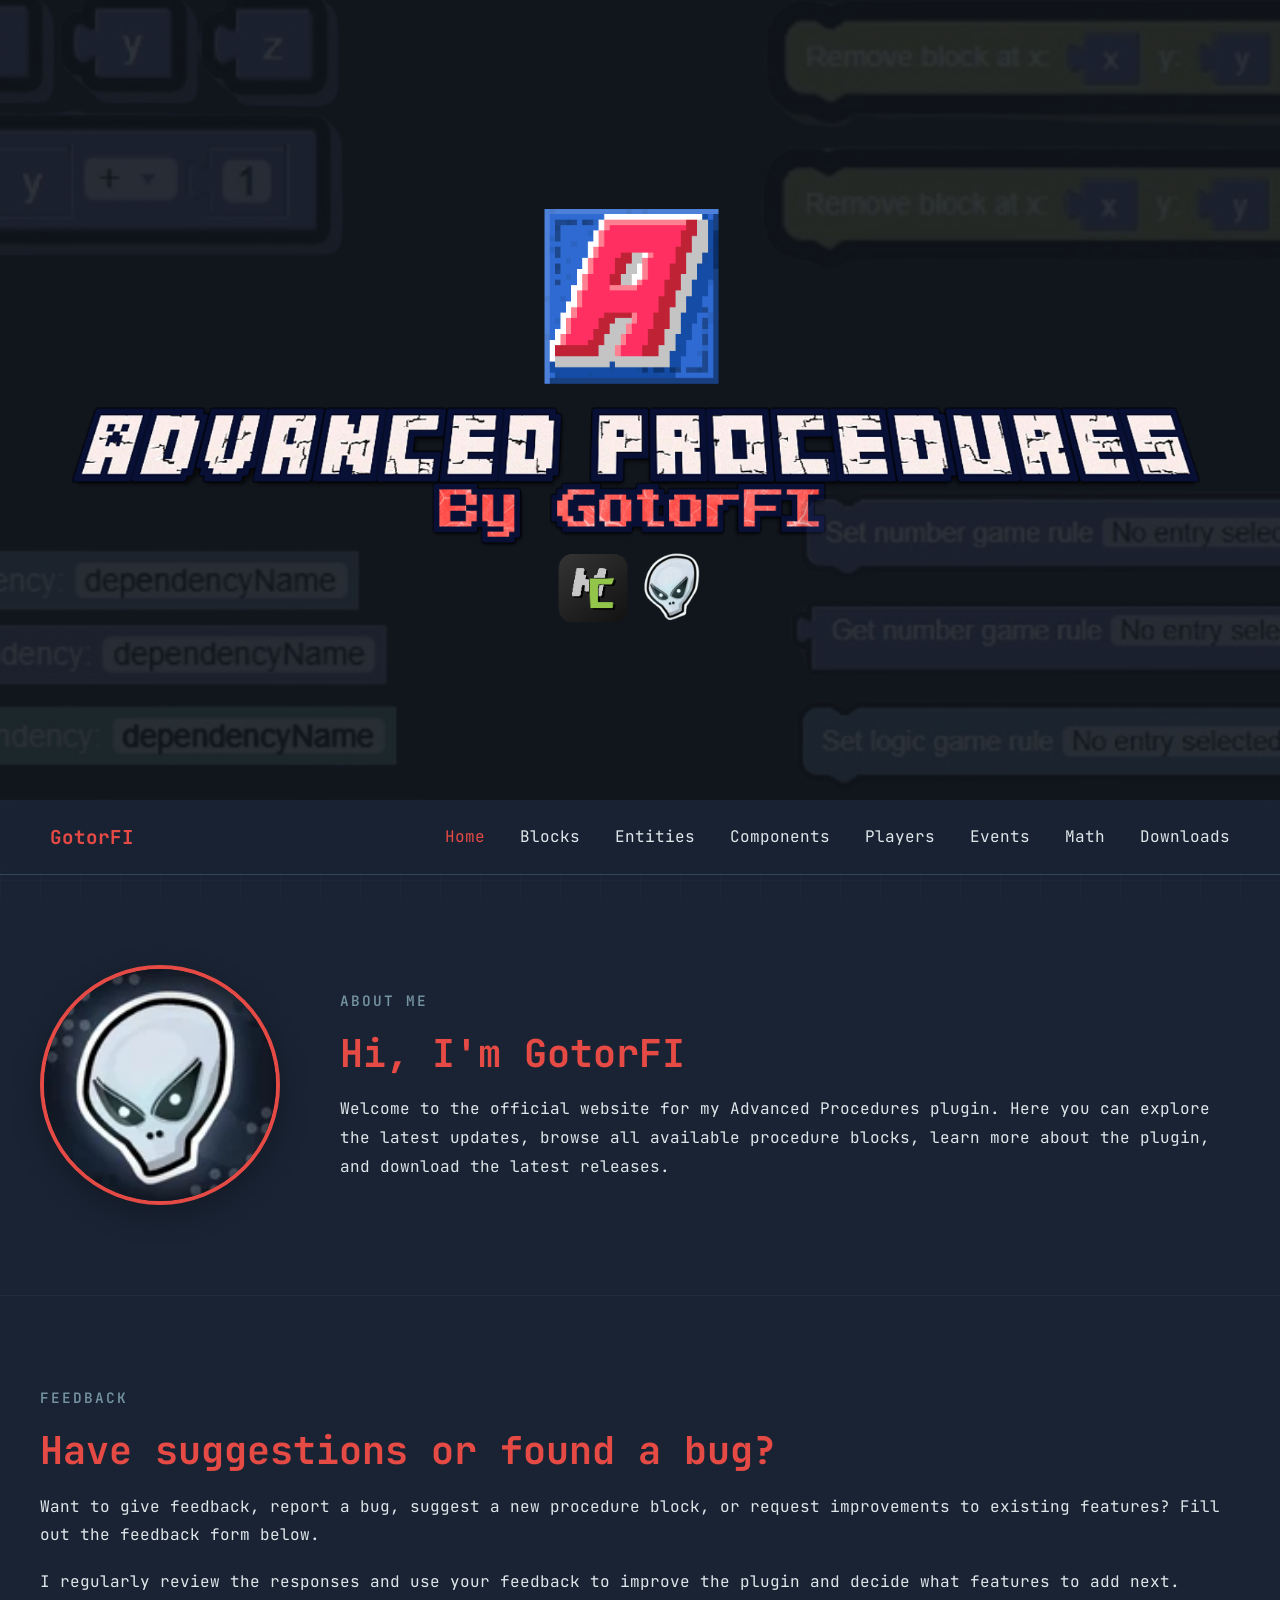
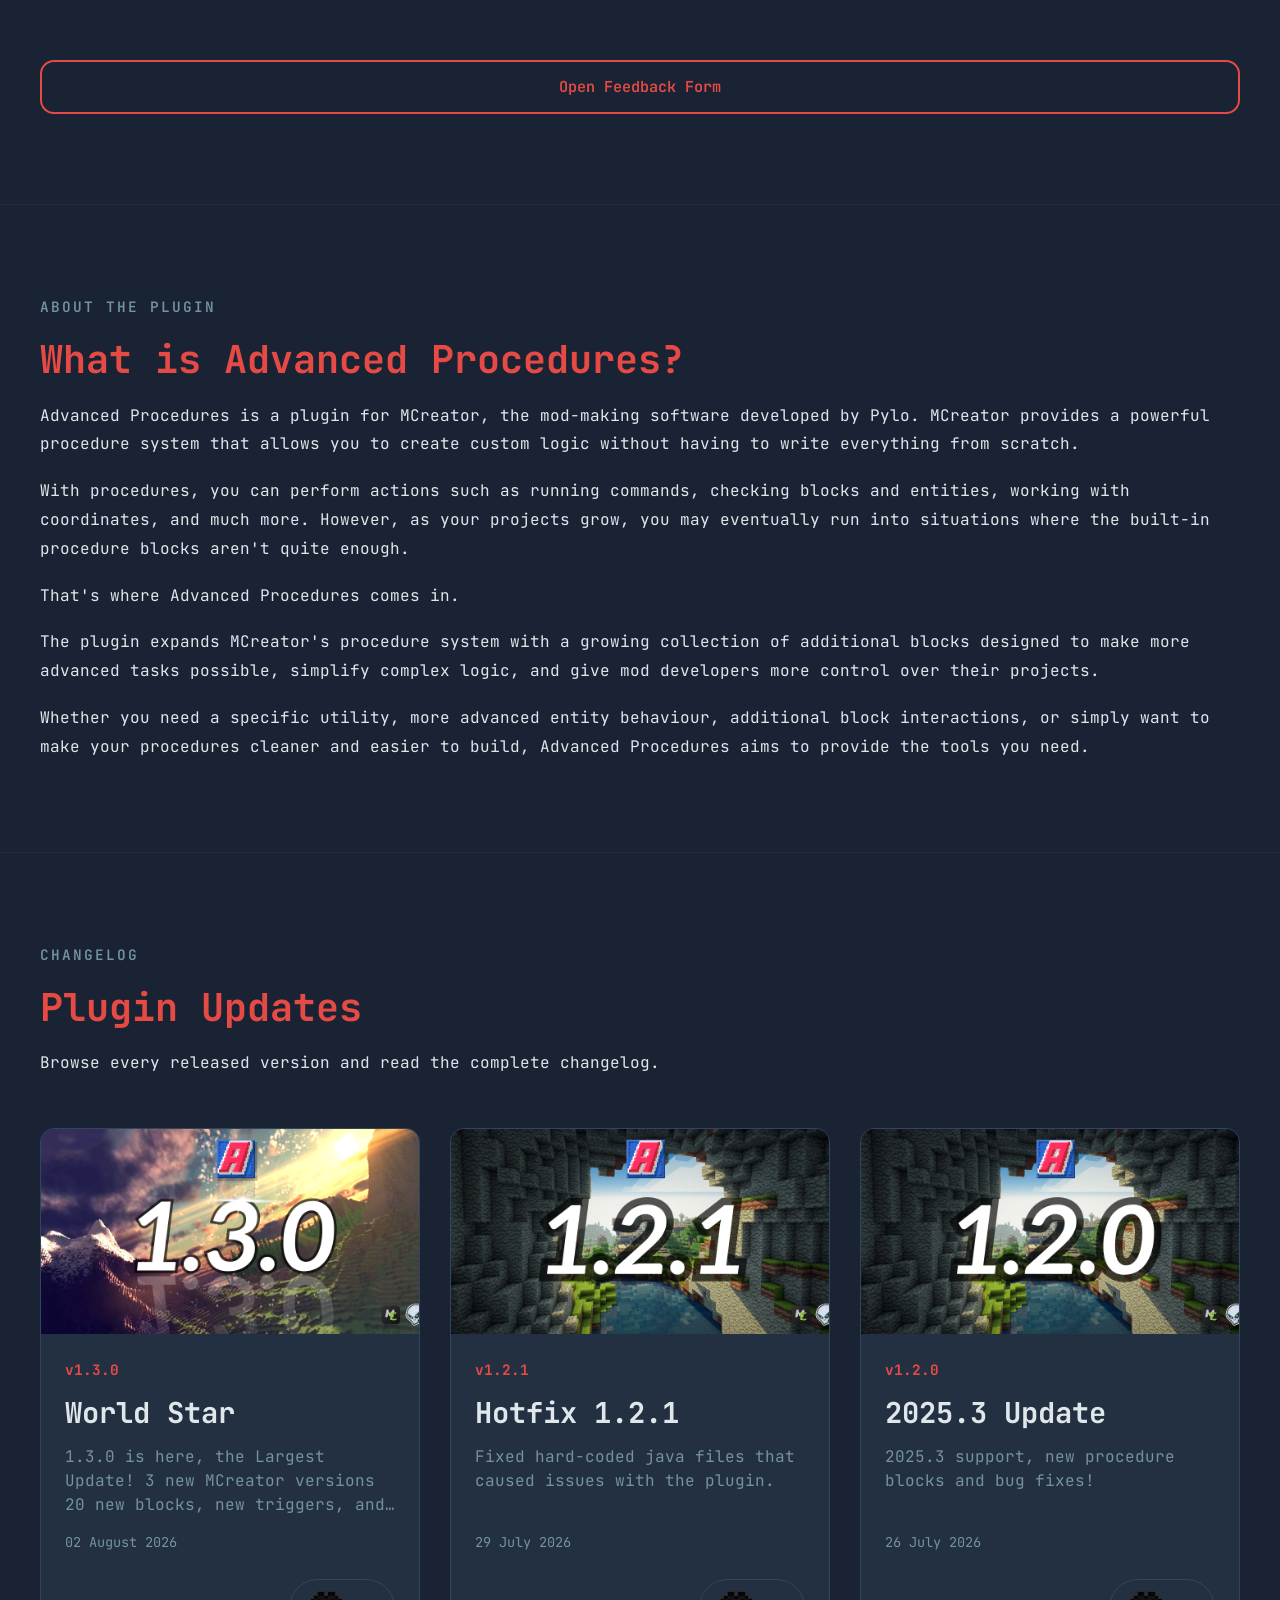
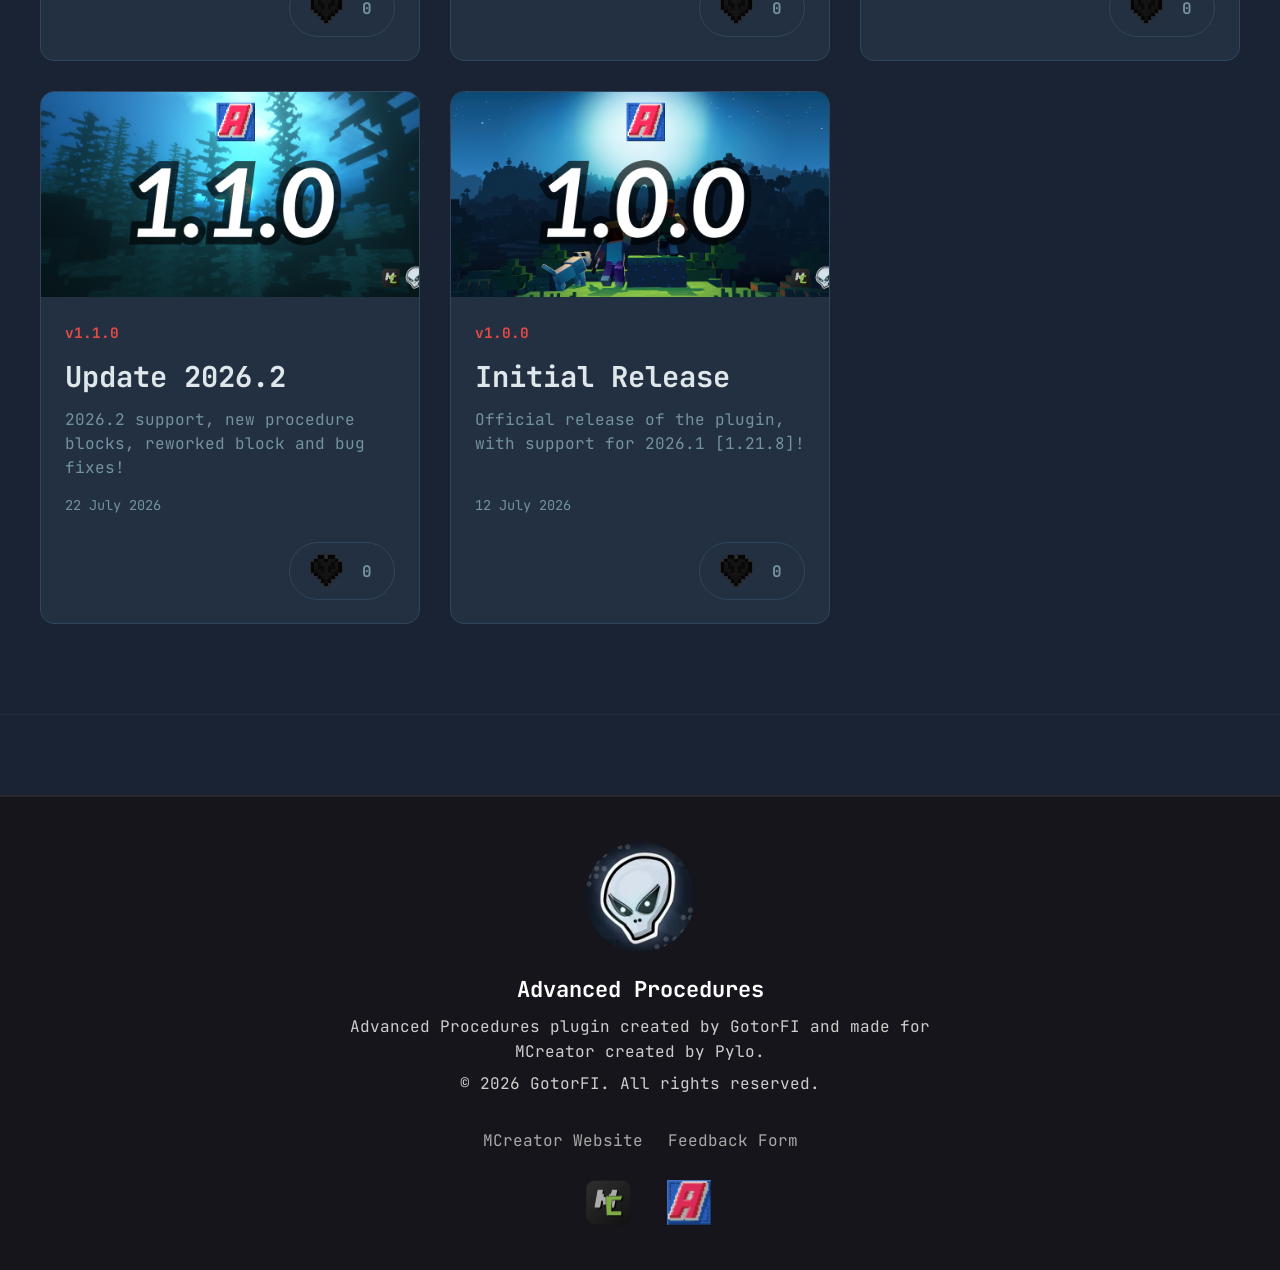
==== commit 9e60bfa1: "new visitor system" ====
--- a/index.html
+++ b/index.html
@@ -83,7 +83,10 @@
                 <h2>Hi, I'm GotorFI</h2>
 
                 <p>
-                    Welcome to my official Advanced Procedures plugin's website. Here I will add all updates with details, list all the procedures blocks and here you can download the plugin.
+                    Welcome to the official website for my Advanced Procedures plugin.
+                    Here you can explore the latest updates, browse all available
+                    procedure blocks, learn more about the plugin, and download the
+                    latest releases.
                 </p>
 
             </div>
@@ -109,8 +112,8 @@
                 </p>
 
                 <p>
-                    I check the responses around twice a day and use your feedback
-                    to improve the plugin.
+                    I regularly review the responses and use your feedback to improve
+                    the plugin and decide what features to add next.
                 </p>
 
                 <br>
@@ -123,6 +126,55 @@
                     Open Feedback Form
 
                 </a>
+
+            </div>
+
+        </section>
+
+        <!-- About Advanced Procedures -->
+
+        <section class="section">
+
+            <div class="section-content fade-in">
+
+                <span class="section-label">
+                    ABOUT THE PLUGIN
+                </span>
+
+                <h2>What is Advanced Procedures?</h2>
+
+                <p>
+                    Advanced Procedures is a plugin for MCreator, the mod-making
+                    software developed by Pylo. MCreator provides a powerful
+                    procedure system that allows you to create custom logic
+                    without having to write everything from scratch.
+                </p>
+
+                <p>
+                    With procedures, you can perform actions such as running
+                    commands, checking blocks and entities, working with
+                    coordinates, and much more. However, as your projects grow,
+                    you may eventually run into situations where the built-in
+                    procedure blocks aren't quite enough.
+                </p>
+
+                <p>
+                    That's where Advanced Procedures comes in.
+                </p>
+
+                <p>
+                    The plugin expands MCreator's procedure system with a growing
+                    collection of additional blocks designed to make more advanced
+                    tasks possible, simplify complex logic, and give mod developers
+                    more control over their projects.
+                </p>
+
+                <p>
+                    Whether you need a specific utility, more advanced entity
+                    behaviour, additional block interactions, or simply want to
+                    make your procedures cleaner and easier to build, Advanced
+                    Procedures aims to provide the tools you need.
+                </p>
 
             </div>
 
@@ -201,6 +253,7 @@
     <script src="JS/animation.js"></script>
     <script src="JS/scroll.js"></script>
     <script src="JS/likes.js"></script>
+    <script src="JS/visitor.js"></script>
     <script src="JS/updateslist.js"></script>
 
 </body>
--- a/CSS/components.css
+++ b/CSS/components.css
@@ -257,15 +257,21 @@
     margin-top: 50px;
 }
 
+/* Updates */
+
 .update-card {
     display: flex;
     flex-direction: column;
     overflow: hidden;
+    height: 100%;
     background: var(--surface);
     border: 1px solid var(--border);
     border-radius: var(--radius);
-    text-decoration: none;
-    transition: transform var(--transition),border-color var(--transition),box-shadow var(--transition);
+    text-decoration: none !important;
+    transition:
+        transform var(--transition),
+        border-color var(--transition),
+        box-shadow var(--transition);
 }
 
 .update-card:hover {
@@ -274,6 +280,22 @@
     box-shadow: var(--shadow-large);
 }
 
+.update-card-link {
+    display: flex;
+    flex-direction: column;
+    flex: 1;
+    min-height: 0;
+    text-decoration: none !important;
+    color: inherit;
+}
+
+.update-card-link *,
+.update-card-link h3,
+.update-card-link p,
+.update-card-link span {
+    text-decoration: none !important;
+}
+
 .update-card img {
     width: 100%;
     height: 205px;
@@ -284,6 +306,7 @@
     display: flex;
     flex-direction: column;
     gap: 14px;
+    flex: 1;
     padding: 24px;
 }
 
@@ -291,208 +314,409 @@
     color: var(--primary);
     font-weight: 700;
     font-size: .9rem;
+    text-decoration: none !important;
 }
 
 .update-content h3 {
     color: var(--text);
+    text-decoration: none !important;
 }
 
 .update-content p {
     color: var(--info);
-}
+    text-decoration: none !important;
+
+    display: -webkit-box;
+    -webkit-box-orient: vertical;
+    -webkit-line-clamp: 3;
+    overflow: hidden;
+
+    min-height: 4.5em;
+    line-height: 1.5;
+}
+
 .update-date {
     margin-top: auto;
     color: var(--info);
     font-size: .85rem;
-}
-
-/* Update Header */
-
-.update-header {
+    text-decoration: none !important;
+}
+
+
+/* Like */
+
+.update-like {
+    display: flex;
+    justify-content: flex-end;
+    align-items: center;
+
+    min-height: 82px;
+
+    padding:
+        0 24px 22px;
+}
+
+
+.like-button {
+
+    display: inline-flex;
+
+    align-items: center;
+    justify-content: center;
+
+    gap: 10px;
+
+    min-width: 78px;
+    min-height: 52px;
+
+    padding: 8px 16px;
+
+    border: 1px solid var(--border);
+    border-radius: 999px;
+
+    background: var(--surface);
+
+    color: var(--info);
+
+    font-family: inherit;
+    font-size: 1rem;
+    font-weight: 700;
+
+    cursor: pointer;
+
+    transition:
+        transform .2s ease,
+        background .2s ease,
+        border-color .2s ease,
+        color .2s ease,
+        box-shadow .2s ease;
+
+}
+
+
+.like-button:hover {
+
+    transform:
+        translateY(-3px);
+
+    border-color:
+        var(--primary);
+
+    color:
+        var(--primary);
+
+    box-shadow:
+        var(--shadow-medium);
+
+}
+
+
+.like-button:active {
+
+    transform:
+        scale(.92);
+
+}
+
+
+.like-button:disabled {
+
+    opacity: .6;
+
+    cursor: wait;
+
+}
+
+
+.like-icon {
     display: flex;
     align-items: center;
-    gap: 30px;
-    margin-bottom: 40px;
-}
-
-.update-header img {
-    width: 220px;
-    height: 124px;
-    object-fit: cover;
-    border-radius: var(--radius);
-    border: 1px solid var(--border);
-    box-shadow: var(--shadow-medium);
-}
-
-.update-header-content {
-    display: flex;
-    flex-direction: column;
-    gap: 12px;
-}
-
-
-/* Likes */
-
-
-.like-button {
-
-    display: inline-flex;
-
-    align-items: center;
-
     justify-content: center;
 
-    gap: 8px;
-
-    width: fit-content;
-
-    padding: 9px 14px;
-
-    border: 1px solid var(--border);
-
-    border-radius: 999px;
-
-    background: var(--surface);
-
-    color: var(--info);
-
-    font-family: inherit;
-
-    font-size: .9rem;
-
-    font-weight: 600;
-
-    cursor: pointer;
+    width: 40px;
+    height: 40px;
+
+    flex-shrink: 0;
+}
+
+.like-icon img {
+    display: block;
+
+    width: 40px;
+    height: 40px;
+
+    image-rendering: pixelated;
+    image-rendering: crisp-edges;
+
+    object-fit: contain;
 
     transition:
-        transform var(--transition),
-        background var(--transition),
-        border-color var(--transition),
-        color var(--transition),
-        box-shadow var(--transition);
-
-}
-
-
-.like-button:hover {
-
-    transform: translateY(-2px);
-
-    border-color: var(--primary);
-
-    color: var(--primary);
-
-    box-shadow: var(--shadow-medium);
-
-}
-
-
-.like-button:active {
-
-    transform: scale(.95);
-
-}
-
-
-.like-button:disabled {
-
-    opacity: .6;
-
-    cursor: wait;
-
-}
-
-
-.like-icon {
-
-    font-size: 1.15rem;
-
-    line-height: 1;
+        transform .2s ease;
+}
+
+.like-button:hover .like-icon img {
+    transform: scale(1.15);
+}
+
+
+.like-button.liked {
+
+    color:
+        var(--primary);
+
+    border-color:
+        var(--primary);
+
+    background:
+        color-mix(
+            in srgb,
+            var(--primary) 12%,
+            var(--surface)
+        );
+
+}
+
+
+.like-count {
+
+    min-width: 22px;
+
+    text-align: center;
+
+    font-size: 1rem;
+
+}
+
+
+/* Like animation */
+
+.like-pop {
+
+    animation:
+        like-pop .4s cubic-bezier(.2,1.6,.4,1);
+
+}
+
+
+@keyframes like-pop {
+
+    0% {
+
+        transform:
+            scale(1);
+
+    }
+
+    35% {
+
+        transform:
+            scale(1.65)
+            rotate(-8deg);
+
+    }
+
+    55% {
+
+        transform:
+            scale(.85)
+            rotate(5deg);
+
+    }
+
+    75% {
+
+        transform:
+            scale(1.2)
+            rotate(-2deg);
+
+    }
+
+    100% {
+
+        transform:
+            scale(1)
+            rotate(0);
+
+    }
+
+}
+
+
+/* Floating hearts */
+
+.floating-hearts {
+
+    position: fixed;
+
+    left: 0;
+    right: 0;
+    bottom: 0;
+
+    width: 100%;
+    height: 100vh;
+
+    overflow: hidden;
+
+    pointer-events: none;
+
+    z-index: 9998;
+
+}
+
+
+.floating-heart {
+
+    position: absolute;
+
+    bottom: -50px;
+
+    display: block;
+
+    object-fit: contain;
+
+    image-rendering: pixelated;
+
+    pointer-events: none;
+
+    animation:
+        floating-heart-rise
+        linear
+        forwards;
+
+}
+
+
+@keyframes floating-heart-rise {
+
+    0% {
+
+        transform:
+            translate3d(
+                0,
+                0,
+                0
+            )
+            rotate(0deg)
+            scale(.7);
+
+    }
+
+    20% {
+
+        transform:
+            translate3d(
+                calc(var(--heart-drift) * .2),
+                -20vh,
+                0
+            )
+            rotate(-8deg)
+            scale(2);
+
+    }
+
+    45% {
+
+        transform:
+            translate3d(
+                calc(var(--heart-drift) * -.15),
+                -45vh,
+                0
+            )
+            rotate(8deg)
+            scale(3);
+
+    }
+
+    70% {
+
+        transform:
+            translate3d(
+                calc(var(--heart-drift) * .55),
+                -70vh,
+                0
+            )
+            rotate(-6deg)
+            scale(1.05);
+
+    }
+
+    100% {
+
+        transform:
+            translate3d(
+                var(--heart-drift),
+                -115vh,
+                0
+            )
+            rotate(10deg)
+            scale(.8);
+
+    }
+
+}
+
+
+/* Like Toast */
+
+.like-toast {
+
+    position: fixed;
+
+    left: 50%;
+    bottom: 30px;
+
+    transform:
+        translate(-50%, 30px);
+
+    padding:
+        14px 22px;
+
+    background:
+        var(--surface);
+
+    color:
+        var(--text);
+
+    border:
+        1px solid var(--primary);
+
+    border-radius:
+        var(--radius);
+
+    box-shadow:
+        var(--shadow-large);
+
+    font-size:
+        .9rem;
+
+    font-weight:
+        600;
+
+    opacity:
+        0;
+
+    pointer-events:
+        none;
+
+    z-index:
+        10000;
 
     transition:
-        transform var(--transition);
-
-}
-
-
-.like-button:hover .like-icon {
-
-    transform: scale(1.15);
-
-}
-
-
-.like-button.liked {
-
-    color: var(--primary);
-
-    border-color: var(--primary);
-
-    background: color-mix(
-        in srgb,
-        var(--primary) 10%,
-        var(--surface)
-    );
-
-}
-
-
-.like-count {
-
-    min-width: 18px;
-
-    text-align: center;
-
-}
-
-
-.update-card {
-
-    display: flex;
-
-    flex-direction: column;
-
-    overflow: hidden;
-
-    background: var(--surface);
-
-    border: 1px solid var(--border);
-
-    border-radius: var(--radius);
-
-    text-decoration: none;
-
-    transition:
-        transform var(--transition),
-        border-color var(--transition),
-        box-shadow var(--transition);
-
-}
-
-
-.update-card-link {
-
-    display: flex;
-
-    flex-direction: column;
-
-    flex: 1;
-
-    text-decoration: none;
-
-}
-
-
-.update-like {
-
-    display: flex;
-
-    justify-content: flex-end;
-
-    padding: 0 24px 20px;
-
-}
-
+        opacity .3s ease,
+        transform .3s ease;
+
+}
+
+
+.like-toast.show {
+
+    opacity:
+        1;
+
+    transform:
+        translate(-50%, 0);
+
+}
 
 /* ========================================================= */
 /* MCREATOR STYLE PROCEDURE BLOCK */
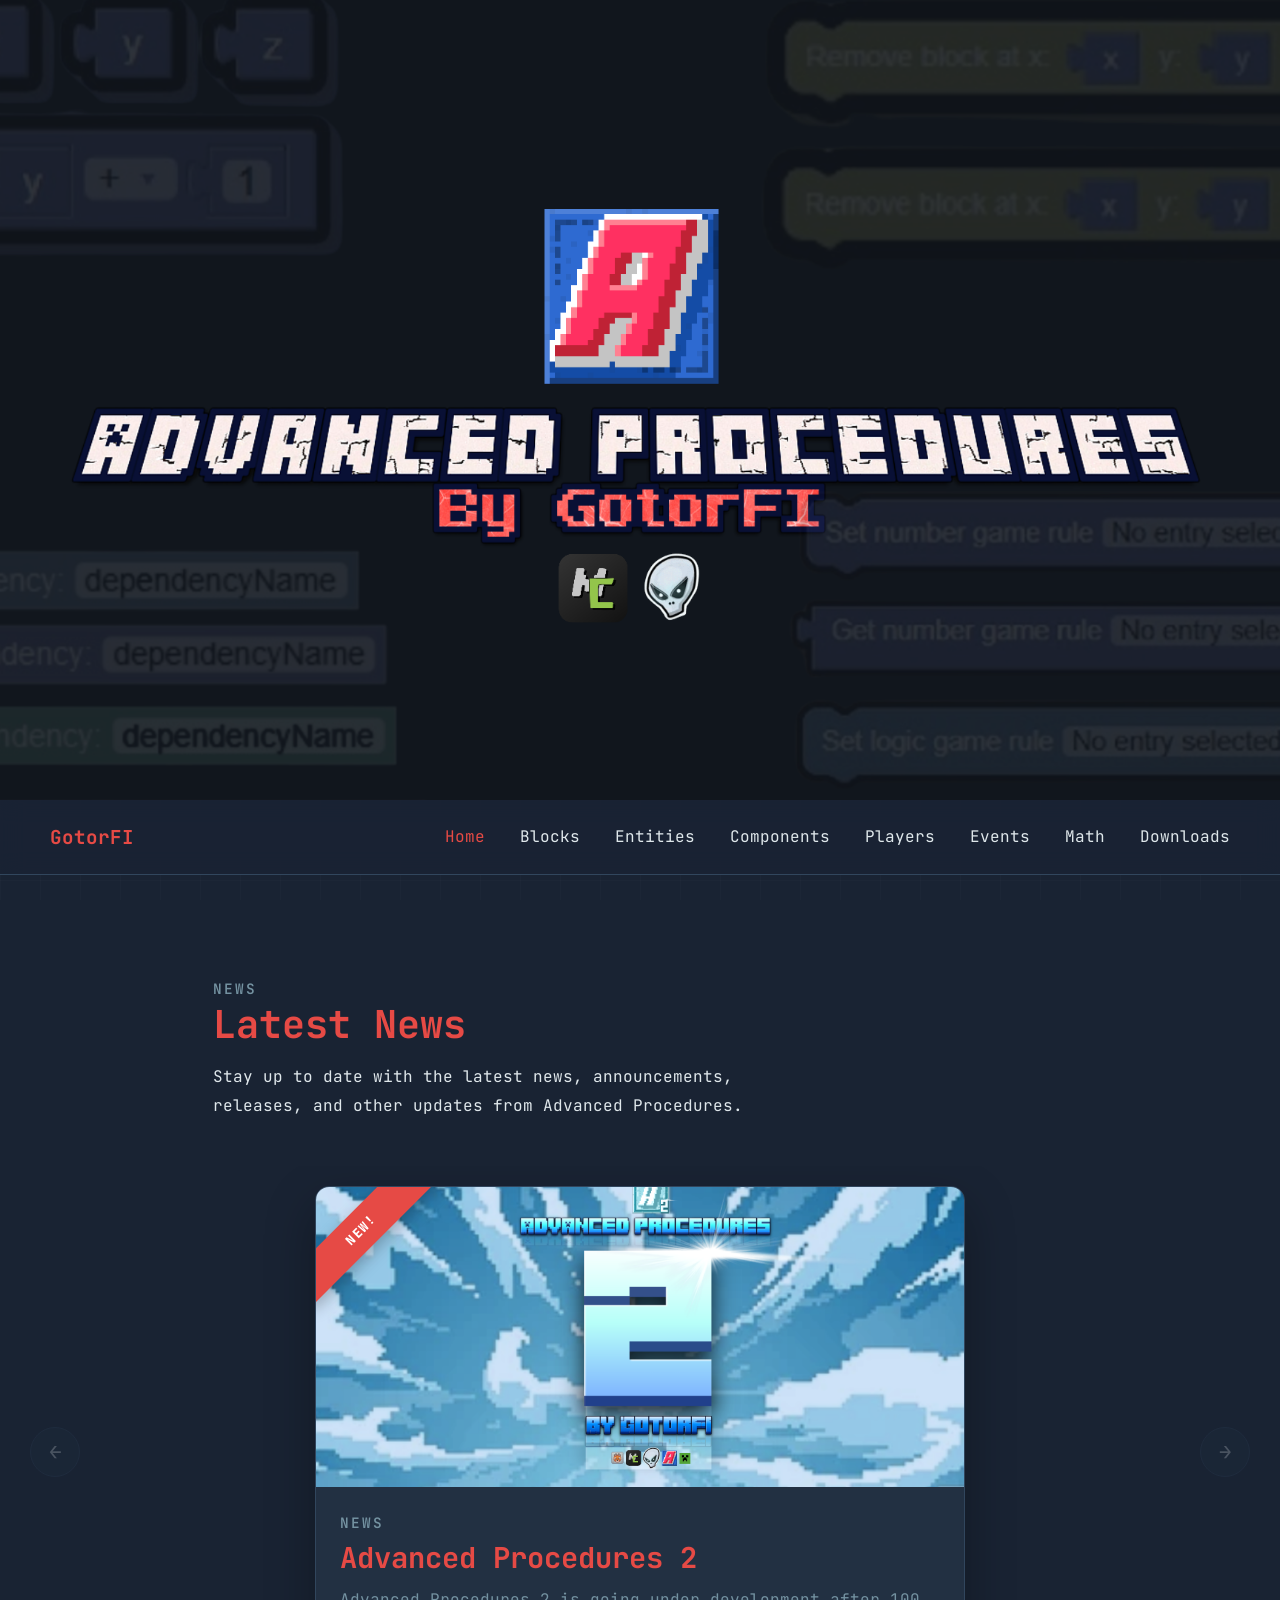
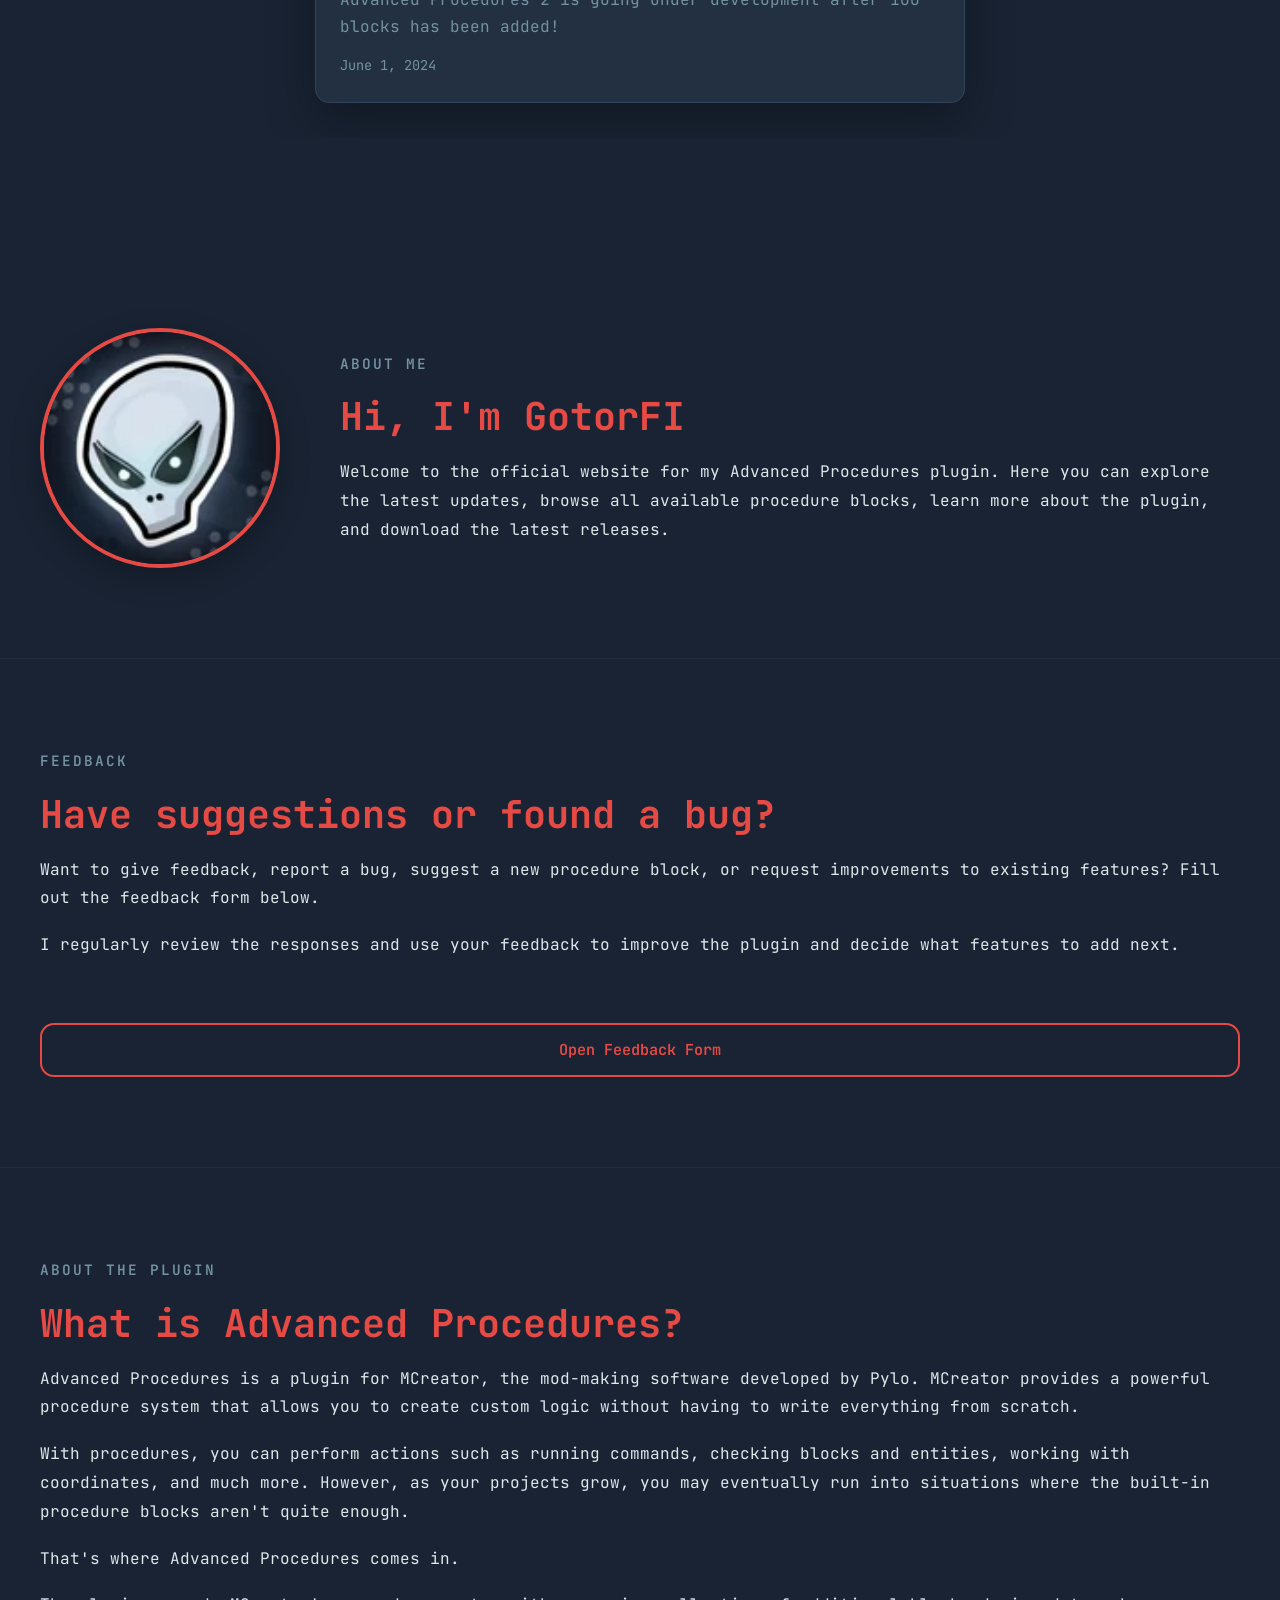
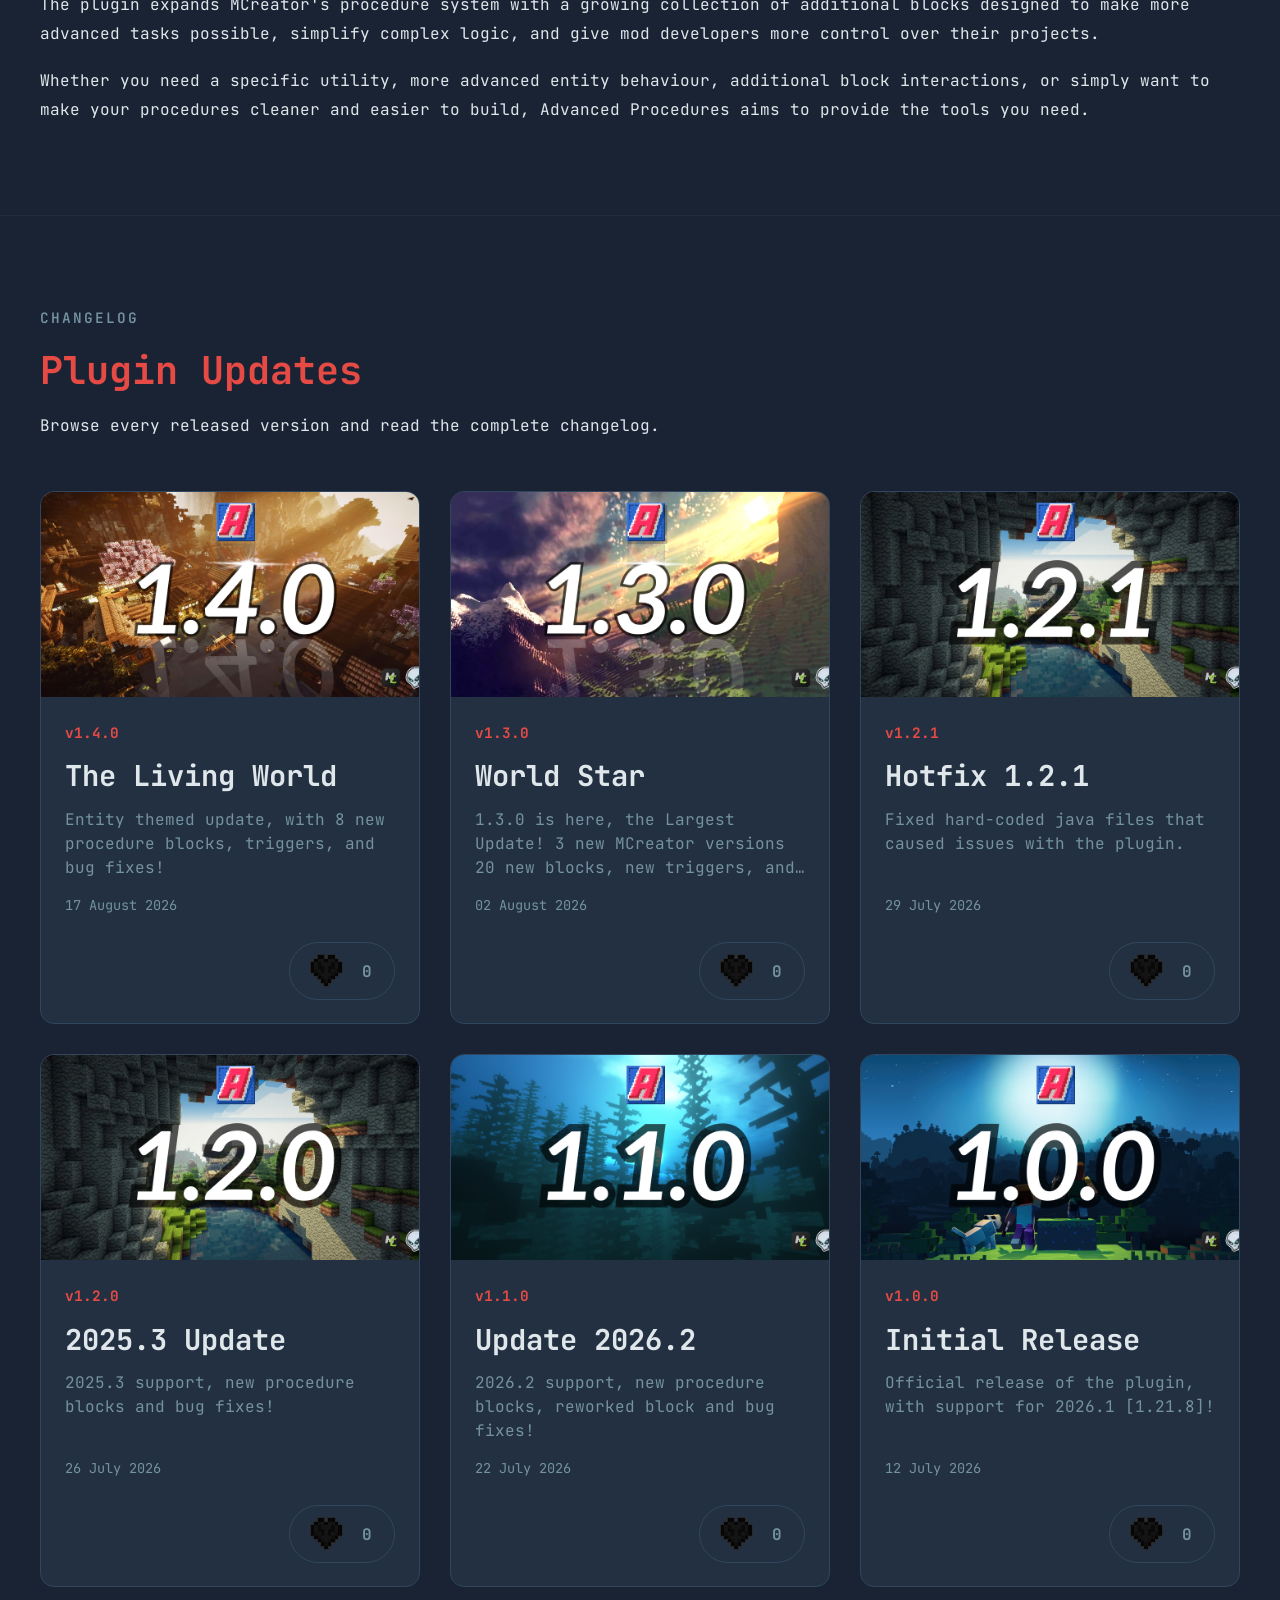
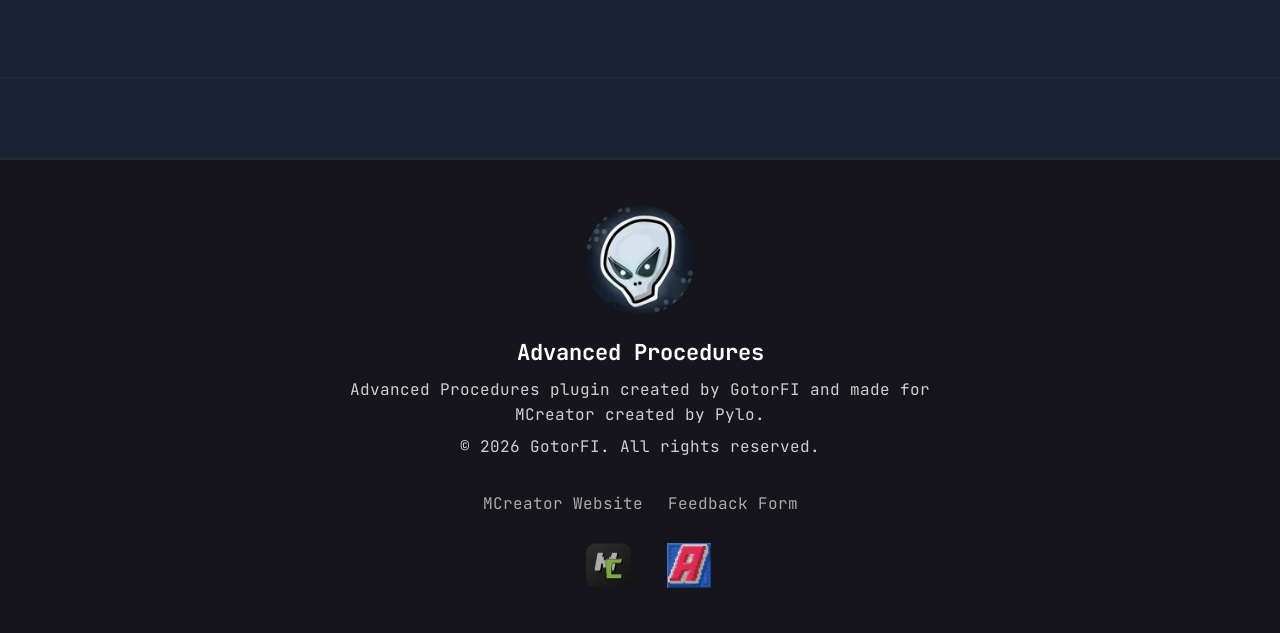
==== commit 5fad2095: "added news tab" ====
--- a/index.html
+++ b/index.html
@@ -21,6 +21,8 @@
     <link rel="stylesheet" href="CSS/animations.css">
     <link rel="stylesheet" href="CSS/style.css">
     <link rel="stylesheet" href="CSS/responsive.css">
+    <link rel="stylesheet" href="CSS/news.css">
+    
 
 </head>
 
@@ -67,6 +69,47 @@
     </nav>
 
     <main>
+                <!-- News -->
+
+        <section class="news-section">
+
+            <div class="news-section-header">
+
+                <span class="section-label">
+                    NEWS
+                </span>
+
+                <h2>Latest News</h2>
+
+                <p>
+                    Stay up to date with the latest news, announcements,
+                    releases, and other updates from Advanced Procedures.
+                </p>
+
+            </div>
+
+
+            <div class="news-carousel">
+
+                <button class="news-arrow news-arrow-left" id="news-prev" aria-label="Previous news">
+                    ←
+                </button>
+
+
+                <div class="news-carousel-track" id="news-carousel">
+
+                    <!-- News cards generated by JavaScript -->
+
+                </div>
+
+
+                <button class="news-arrow news-arrow-right" id="news-next" aria-label="Next news">
+                    →
+                </button>
+
+            </div>
+
+        </section>
 
         <!-- About -->
 
@@ -255,6 +298,7 @@
     <script src="JS/likes.js"></script>
     <script src="JS/visitor.js"></script>
     <script src="JS/updateslist.js"></script>
+    <script src="JS/news.js"></script>
 
 </body>
 
--- a/CSS/components.css
+++ b/CSS/components.css
@@ -342,6 +342,31 @@
     text-decoration: none !important;
 }
 
+.update-header {
+    display: flex;
+    flex-direction: column;
+    align-items: center;
+    gap: 20px;
+    margin-bottom: 40px;
+    text-align: center;
+}
+
+.update-header img {
+    width: 320px;
+    height: 180px;
+    object-fit: cover;
+    border-radius: var(--radius);
+    border: 1px solid var(--border);
+    box-shadow: var(--shadow-medium);
+}
+
+.update-header-content {
+    display: flex;
+    flex-direction: column;
+    align-items: center;
+    gap: 12px;
+}
+
 
 /* Like */
 
--- a/CSS/news.css
+++ b/CSS/news.css
@@ -0,0 +1,465 @@
+/* ========================================================= */
+/* NEWS SECTION */
+/* ========================================================= */
+
+.news-section {
+    width: 100%;
+    max-width: var(--max-width);
+    margin: 0 auto;
+    padding: 100px 30px;
+    box-sizing: border-box;
+    overflow: hidden;
+}
+
+
+/* Header */
+
+.news-section-header {
+    max-width: 800px;
+    margin-bottom: 45px;
+    padding-left: 15%
+}
+
+.news-section-header h2 {
+    margin-bottom: 15px;
+}
+
+
+/* ========================================================= */
+/* CAROUSEL */
+/* ========================================================= */
+
+.news-carousel {
+    position: relative;
+    display: flex;
+    align-items: center;
+    gap: 20px;
+    width: 100%;
+}
+
+
+/* Track */
+
+.news-carousel-track {
+    display: flex;
+    align-items: center;
+    justify-content: center;
+    gap: 25px;
+
+    width: 100%;
+
+    overflow: hidden;
+    padding: 20px 0 35px;
+}
+
+
+/* ========================================================= */
+/* NEWS CARD */
+/* ========================================================= */
+
+.news-card {
+    position: relative;
+
+    flex: 0 0 280px;
+
+    background: var(--surface);
+    border: 1px solid var(--border);
+    border-radius: var(--radius);
+
+    overflow: hidden;
+
+    cursor: pointer;
+
+    opacity: 0.45;
+    transform: scale(0.88);
+
+    transition:
+        transform var(--transition),
+        opacity var(--transition),
+        box-shadow var(--transition);
+}
+
+
+/* Main card */
+
+.news-card.active {
+    flex-basis: 650px;
+
+    opacity: 1;
+    transform: scale(1);
+
+    box-shadow:
+        0 20px 50px rgba(0, 0, 0, .30);
+
+    z-index: 2;
+}
+
+
+/* Hover */
+
+.news-card:hover {
+    opacity: 0.75;
+    transform: scale(0.92);
+}
+
+.news-card.active:hover {
+    opacity: 1;
+    transform: scale(1.015);
+}
+
+
+/* ========================================================= */
+/* IMAGE */
+/* ========================================================= */
+
+.news-card-image {
+    position: relative;
+
+    width: 100%;
+    height: 180px;
+
+    overflow: hidden;
+}
+
+.news-card.active .news-card-image {
+    height: 300px;
+}
+
+.news-card-image img {
+    width: 100%;
+    height: 100%;
+
+    object-fit: cover;
+
+    display: block;
+
+    transition: transform .4s ease;
+}
+
+.news-card:hover .news-card-image img {
+    transform: scale(1.04);
+}
+
+
+/* ========================================================= */
+/* CONTENT */
+/* ========================================================= */
+
+.news-card-content {
+    padding: 22px 24px 25px;
+}
+
+.news-card-content h3 {
+    margin: 5px 0 10px;
+}
+
+.news-card-content p {
+    margin: 0;
+
+    color: var(--info);
+
+    line-height: 1.7;
+}
+
+.news-card-date {
+    display: block;
+
+    margin-top: 14px;
+
+    font-size: 0.85rem;
+    color: var(--info);
+}
+
+
+/* ========================================================= */
+/* NEW BADGE */
+/* ========================================================= */
+
+.news-new-badge {
+    position: absolute;
+
+    top: 24px;
+    left: -45px;
+
+    width: 180px;
+
+    padding: 8px 0;
+
+    text-align: center;
+
+    background: var(--primary);
+    color: white;
+
+    font-size: 0.8rem;
+    font-weight: 800;
+
+    letter-spacing: 1px;
+
+    transform: rotate(-45deg);
+
+    z-index: 5;
+
+    box-shadow: 0 5px 15px rgba(0, 0, 0, .25);
+}
+
+
+/* ========================================================= */
+/* ARROWS */
+/* ========================================================= */
+
+.news-arrow {
+    flex-shrink: 0;
+
+    width: 50px;
+    height: 50px;
+
+    border: 1px solid var(--border);
+    border-radius: 50%;
+
+    background: var(--surface);
+    color: var(--text);
+
+    font-family: inherit;
+    font-size: 1.3rem;
+
+    cursor: pointer;
+
+    transition:
+        background var(--transition),
+        transform var(--transition),
+        border-color var(--transition);
+}
+
+.news-arrow:hover {
+    background: var(--primary);
+    border-color: var(--primary);
+
+    transform: scale(1.08);
+}
+
+.news-arrow:disabled {
+    opacity: 0.25;
+    cursor: default;
+    transform: none;
+}
+
+
+/* ========================================================= */
+/* NEWS DETAIL */
+/* ========================================================= */
+
+.news-detail-header {
+    display: flex;
+    align-items: center;
+    gap: 45px;
+
+    margin-top: 40px;
+}
+
+
+.news-detail-image-wrapper {
+    position: relative;
+
+    flex: 1;
+    max-width: 600px;
+
+    border-radius: var(--radius);
+
+    overflow: hidden;
+
+    box-shadow:
+        0 20px 50px rgba(0, 0, 0, .25);
+}
+
+
+.news-detail-image {
+    display: block;
+
+    width: 100%;
+    height: auto;
+
+    object-fit: cover;
+}
+
+
+.news-detail-info {
+    flex: 1;
+}
+
+
+.news-detail-info h1 {
+    margin: 10px 0 15px;
+}
+
+
+.news-detail-date {
+    color: var(--info);
+    margin-bottom: 20px;
+}
+
+
+.news-detail-subtitle {
+    font-size: 1.05rem;
+    line-height: 1.8;
+}
+
+
+/* New badge on detail page */
+
+.news-detail-new {
+    position: absolute;
+
+    top: 35px;
+    left: -50px;
+
+    width: 200px;
+
+    padding: 10px 0;
+
+    text-align: center;
+
+    background: var(--primary);
+    color: white;
+
+    font-weight: 800;
+    letter-spacing: 1px;
+
+    transform: rotate(-45deg);
+
+    z-index: 5;
+}
+
+
+/* ========================================================= */
+/* DETAIL CONTENT */
+/* ========================================================= */
+
+.news-detail-content {
+    max-width: 900px;
+
+    margin: 70px auto 0;
+}
+
+
+.news-detail-section {
+    margin-bottom: 55px;
+}
+
+
+.news-detail-section h2 {
+    margin-bottom: 20px;
+}
+
+
+.news-detail-section p {
+    line-height: 1.9;
+
+    margin-bottom: 18px;
+}
+
+
+.news-detail-footer {
+    max-width: 900px;
+
+    margin: 70px auto 0;
+
+    padding-top: 30px;
+
+    border-top: 1px solid var(--border);
+
+    display: flex;
+    align-items: center;
+    justify-content: space-between;
+    gap: 20px;
+}
+
+
+.news-detail-footer-date {
+    color: var(--info);
+}
+
+
+/* ========================================================= */
+/* RESPONSIVE */
+/* ========================================================= */
+
+@media (max-width: 900px) {
+
+    .news-carousel-track {
+        gap: 15px;
+    }
+
+    .news-card {
+        flex-basis: 220px;
+    }
+
+    .news-card.active {
+        flex-basis: 500px;
+    }
+
+    .news-detail-header {
+        flex-direction: column;
+        align-items: stretch;
+    }
+
+    .news-detail-image-wrapper {
+        max-width: none;
+    }
+
+}
+
+
+@media (max-width: 650px) {
+
+    .news-section {
+        padding: 70px 20px;
+    }
+
+    .news-carousel {
+        gap: 8px;
+    }
+
+    .news-carousel-track {
+        gap: 10px;
+    }
+
+    .news-card {
+        flex-basis: 150px;
+    }
+
+    .news-card.active {
+        flex-basis: 300px;
+    }
+
+    .news-card-image {
+        height: 120px;
+    }
+
+    .news-card.active .news-card-image {
+        height: 180px;
+    }
+
+    .news-card-content {
+        padding: 15px;
+    }
+
+    .news-card-content h3 {
+        font-size: 1rem;
+    }
+
+    .news-card-content p {
+        font-size: 0.85rem;
+    }
+
+    .news-arrow {
+        width: 40px;
+        height: 40px;
+        font-size: 1rem;
+    }
+
+    .news-detail-footer {
+        flex-direction: column;
+        align-items: stretch;
+    }
+
+}
